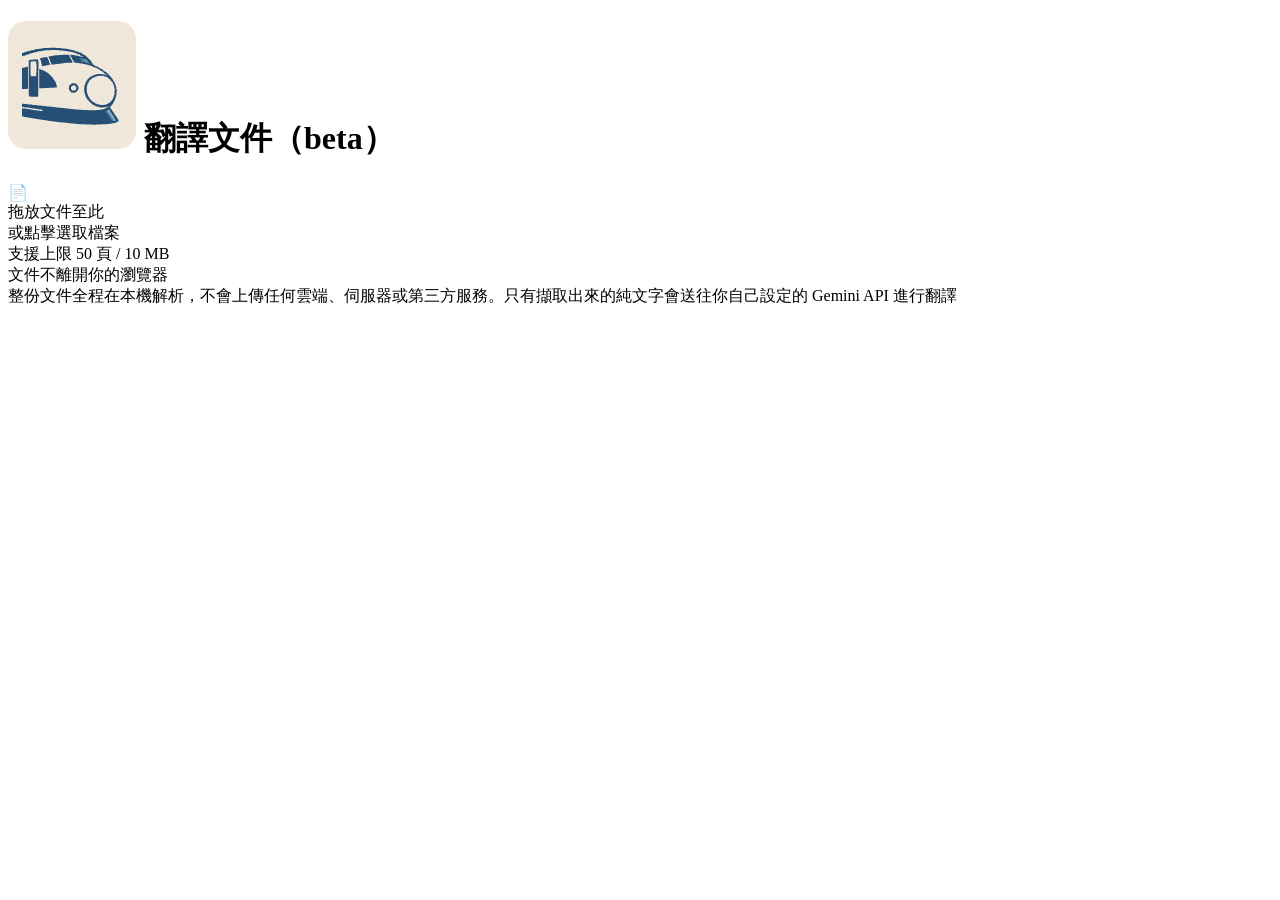
==== shinkansen/translate-doc/index.html @ 6b90f1f2 "Merge upstream v1.10.0 + preserve fork (context menu + tab-scoped sticky)" ====
<!DOCTYPE html>
<html lang="zh-Hant">
<head>
  <meta charset="UTF-8">
  <meta name="viewport" content="width=device-width, initial-scale=1.0">
  <title data-i18n="doc.title">翻譯文件 — Shinkansen</title>
  <link rel="stylesheet" href="index.css">
</head>
<body>
  <header class="app-header">
    <h1>
      <img src="../icons/icon-128.png" alt="" class="app-icon">
      <span data-i18n="doc.header">翻譯文件（beta）</span>
    </h1>
  </header>

  <main id="app-main">
    <!-- 階段 1：上傳 -->
    <section id="stage-upload" class="stage">
      <div id="dropzone" class="dropzone" tabindex="0" role="button" aria-label="拖放或選取文件" data-i18n-attr-aria-label="doc.upload.aria">
        <div class="dropzone-icon">📄</div>
        <div class="dropzone-title" data-i18n="doc.upload.dropzone.title">拖放文件至此</div>
        <div class="dropzone-hint" data-i18n="doc.upload.dropzone.hint">或點擊選取檔案</div>
        <input type="file" id="file-input" accept="application/pdf,.pdf" hidden>
      </div>

      <div class="constraints">
        <div class="constraint-item">
          <span class="constraint-label" data-i18n="doc.upload.constraint.label">支援上限</span>
          <span class="constraint-value" data-i18n="doc.upload.constraint.value">50 頁 / 10 MB</span>
        </div>
      </div>

      <div class="privacy-note">
        <div class="privacy-note-title" data-i18n="doc.upload.privacy.title">文件不離開你的瀏覽器</div>
        <div class="privacy-note-detail" data-i18n="doc.upload.privacy.detail">整份文件全程在本機解析，不會上傳任何雲端、伺服器或第三方服務。只有擷取出來的純文字會送往你自己設定的 Gemini API 進行翻譯</div>
      </div>

      <div id="upload-error" class="error-banner" hidden></div>
    </section>

    <!-- 階段 2：解析（W1 階段先停在這——印 text run dump 到 console） -->
    <section id="stage-parsing" class="stage" hidden>
      <div class="parsing-status">
        <div class="spinner-ring" aria-hidden="true"></div>
        <div class="parsing-text">
          <div id="parsing-title" class="parsing-title" data-i18n="doc.parsing.title">解析文件中</div>
          <div id="parsing-detail" class="parsing-detail" data-i18n="doc.parsing.detail.fileStruct">讀取檔案結構…</div>
        </div>
      </div>
      <button id="cancel-btn" class="secondary-btn" type="button" data-i18n="doc.parsing.btn.cancel">取消</button>
    </section>

    <!-- 階段 3：解析完成 dump（W2 暫用——展示版面 IR 摘要） -->
    <section id="stage-result" class="stage" hidden>
      <h2 class="result-title" data-i18n="doc.result.title">解析完成</h2>
      <div class="result-summary">
        <div class="result-row"><span data-i18n="doc.result.row.filename">檔名</span><span id="result-filename"></span></div>
        <div class="result-row"><span data-i18n="doc.result.row.pages">頁數</span><span id="result-pages"></span></div>
        <div class="result-row"><span data-i18n="doc.result.row.chars">文件字數</span><span id="result-chars"></span></div>
      </div>
      <div id="result-error" class="error-banner" hidden></div>
      <div class="result-actions">
        <button id="translate-btn" class="primary-btn" type="button" data-i18n="doc.result.btn.translate">開始翻譯</button>
        <button id="extract-glossary-btn" class="secondary-btn" type="button" title="先用 AI 抽出文章內專有名詞 / 人名對照表，編輯確認後再翻譯，確保譯名前後一致" data-i18n="doc.result.btn.glossary" data-i18n-attr-title="doc.result.btn.glossary.title">先建立文章術語表</button>
        <button id="result-settings-btn" class="secondary-btn" type="button" title="選擇翻譯用的 preset 模型" data-i18n="doc.result.btn.settings" data-i18n-attr-title="doc.result.btn.settings.title">翻譯設定</button>
        <button id="reupload-btn" class="secondary-btn" type="button" data-i18n="doc.result.btn.reupload">重新上傳</button>
      </div>
    </section>

    <!-- 階段 4.5：翻譯中（W3） -->
    <section id="stage-translating" class="stage" hidden>
      <h2 class="result-title" data-i18n="doc.translating.title">翻譯中</h2>
      <div class="translate-progress-wrap">
        <div class="translate-progress-bar"><div id="translate-progress-fill" class="translate-progress-fill"></div></div>
        <div class="translate-progress-meta">
          <span id="translate-progress-count">0 / 0</span>
          <span id="translate-progress-eta"></span>
          <span id="translate-progress-cost"></span>
        </div>
        <div id="translate-progress-failed" class="translate-progress-failed" hidden></div>
      </div>
      <div class="result-actions">
        <button id="translate-cancel-btn" class="secondary-btn" type="button" data-i18n="doc.translating.btn.cancel">取消</button>
      </div>
    </section>

    <!-- 翻譯設定 modal（stage-result / reader-toolbar 各一個按鈕都開這個） -->
    <dialog id="translate-settings-dialog" class="summary-dialog">
      <h2 class="result-title" data-i18n="doc.settings.title">翻譯設定</h2>
      <div class="settings-section">
        <div class="settings-label" data-i18n="doc.settings.label.preset">使用哪組預設</div>
        <div id="settings-preset-list" class="settings-preset-list"></div>
        <p class="settings-hint" data-i18n="doc.settings.hint.preset">三組預設的引擎、模型、標籤在「設定 → 翻譯快速鍵」分頁自訂</p>
      </div>
      <div class="settings-section">
        <div class="settings-label" data-i18n="doc.settings.label.docCache">本篇翻譯記憶</div>
        <button id="settings-clear-doc-cache-btn" class="secondary-btn" type="button" data-i18n="doc.settings.btn.clearDocCache">清除本篇翻譯記憶</button>
        <span id="settings-clear-doc-cache-status" class="settings-hint" style="margin-left:8px"></span>
        <p class="settings-hint" data-i18n="doc.settings.hint.docCache">只清掉這份文件的翻譯記憶（其他文件 / 網頁 / 字幕不影響）。清除後下次翻這份會重新呼叫 AI 翻譯。適合「覺得譯文有錯想重來」「想換個翻譯指令重試」的情境</p>
      </div>
      <!-- W7：深設定（翻譯指令 / 預設選項 / 清除所有文件翻譯記憶）在獨立 page，不擠進 modal -->
      <div class="settings-section">
        <button id="settings-open-doc-options-btn" class="secondary-btn" type="button" data-i18n="doc.settings.btn.openOptions">進階設定 →</button>
        <p class="settings-hint" data-i18n="doc.settings.hint.openOptions">開啟「文件翻譯設定」分頁，可自訂翻譯指令、調整預設選項、清除翻譯記憶</p>
      </div>
      <div class="result-actions">
        <button id="translate-settings-save-btn" class="primary-btn" type="button" data-i18n="doc.settings.btn.save">儲存</button>
        <button id="translate-settings-cancel-btn" class="secondary-btn" type="button" data-i18n="doc.settings.btn.cancel">取消</button>
      </div>
    </dialog>

    <!-- 翻譯紀錄 modal（從工具欄「翻譯紀錄」按鈕開啟） -->
    <dialog id="translate-summary-dialog" class="summary-dialog">
      <h2 class="result-title" data-i18n="doc.summary.title">翻譯紀錄</h2>
      <div class="result-summary">
        <div class="result-row"><span data-i18n="doc.summary.row.filename">檔名</span><span id="translated-filename"></span></div>
        <div class="result-row"><span data-i18n="doc.summary.row.translated">已翻譯段落</span><span id="translated-count"></span></div>
        <div class="result-row"><span data-i18n="doc.summary.row.failed">翻譯失敗</span><span id="translated-failed"></span></div>
        <div class="result-row"><span data-i18n="doc.summary.row.cacheHits">快取命中</span><span id="translated-cache-hits"></span></div>
        <div class="result-row"><span data-i18n="doc.summary.row.inputTokens">輸入 token</span><span id="translated-input-tokens"></span></div>
        <div class="result-row"><span data-i18n="doc.summary.row.outputTokens">輸出 token</span><span id="translated-output-tokens"></span></div>
        <div class="result-row"><span data-i18n="doc.summary.row.cost">累計費用</span><span id="translated-cost"></span></div>
      </div>
      <div class="result-actions">
        <button id="summary-retry-btn" class="secondary-btn" type="button" hidden title="重試所有翻譯失敗的段落" data-i18n="doc.summary.btn.retry" data-i18n-attr-title="doc.summary.btn.retry.title">重試失敗段落</button>
        <button id="translate-summary-overlay-btn" class="secondary-btn" type="button" data-i18n="doc.summary.btn.overlay">查看版面結構</button>
        <button id="translate-summary-close-btn" class="secondary-btn" type="button" data-i18n="doc.summary.btn.close">關閉</button>
      </div>
    </dialog>

    <!-- 階段 6：雙頁並排閱讀器（W4） -->
    <section id="stage-reader" class="stage" hidden>
      <div class="reader-toolbar">
        <span class="reader-toolbar-spacer"></span>
        <span class="reader-zoom-group" title="調整顯示大小（50%-200%，用 CSS 縮放，canvas 解析度不變）" data-i18n-attr-title="doc.reader.zoom.title">
          <button id="reader-zoom-out" class="secondary-btn" type="button">−</button>
          <span id="reader-zoom-level" class="reader-zoom-level">100%</span>
          <button id="reader-zoom-in" class="secondary-btn" type="button">+</button>
        </span>
        <label class="debug-toolbar-toggle" title="關閉後左右欄各自獨立捲動，不互相同步" data-i18n-attr-title="doc.reader.sync.title">
          <input type="checkbox" id="reader-sync-toggle" checked>
          <span data-i18n="doc.reader.sync.label">同步捲動</span>
        </label>
        <button id="reader-edit-btn" class="secondary-btn" type="button" title="逐段編輯譯文（支援 markdown 標記），儲存後重新產生雙頁預覽" data-i18n="doc.reader.btn.edit" data-i18n-attr-title="doc.reader.btn.edit.title">編輯譯文</button>
        <button id="reader-copy-btn" class="secondary-btn" type="button" title="複製整份譯文純文字到剪貼簿" data-i18n="doc.reader.btn.copy" data-i18n-attr-title="doc.reader.btn.copy.title">複製譯文</button>
        <button id="reader-summary-btn" class="secondary-btn" type="button" title="查看翻譯紀錄（已翻段數 / 失敗 / 快取命中 / token / 費用）+ 開啟版面 overlay" data-i18n="doc.reader.btn.summary" data-i18n-attr-title="doc.reader.btn.summary.title">翻譯紀錄</button>
        <button id="reader-settings-btn" class="secondary-btn" type="button" title="選擇翻譯用的 preset 模型" data-i18n="doc.reader.btn.settings" data-i18n-attr-title="doc.reader.btn.settings.title">翻譯設定</button>
        <button id="reader-reupload-btn" class="secondary-btn" type="button" data-i18n="doc.reader.btn.reupload">重新上傳</button>
        <span class="reader-toolbar-spacer"></span>
        <button id="reader-download-pdf-btn" class="primary-btn" type="button" title="下載雙頁並排對照譯文（每張原頁後接一張譯文頁）" data-i18n="doc.reader.btn.download" data-i18n-attr-title="doc.reader.btn.download.title">下載譯文</button>
      </div>
      <div class="reader-grid">
        <div class="reader-col reader-col-original" id="reader-col-original"></div>
        <div class="reader-col reader-col-translated" id="reader-col-translated"></div>
      </div>
    </section>

    <!-- 階段 5：譯文編輯（v1.8.49）——逐段編輯譯文，儲存後重新產生雙頁預覽 -->
    <section id="stage-edit" class="stage" hidden>
      <div class="edit-toolbar">
        <span class="edit-toolbar-title" data-i18n="doc.edit.title">編輯譯文</span>
        <button id="edit-glossary-btn" class="secondary-btn" type="button" title="編輯文章術語表（沒建過會先自動抽取），編輯後會用新術語表重新翻譯整份文件" data-i18n="doc.edit.btn.glossary" data-i18n-attr-title="doc.edit.btn.glossary.title">編輯文章術語表並重新翻譯</button>
        <span class="edit-toolbar-spacer"></span>
        <button id="edit-cancel-btn" class="secondary-btn" type="button" data-i18n="doc.edit.btn.cancel">取消</button>
        <button id="edit-save-btn" class="primary-btn" type="button" data-i18n="doc.edit.btn.save">儲存並重新產生文件</button>
      </div>
      <div id="edit-find-bar" class="edit-find-bar" hidden>
        <input type="text" id="edit-find-input" class="edit-find-input" placeholder="搜尋譯文" data-i18n-attr-placeholder="doc.edit.find.placeholder">
        <span id="edit-find-count" class="edit-find-count">0 / 0</span>
        <button id="edit-find-prev-btn" class="secondary-btn" type="button" title="上一個 (Shift+Enter)" data-i18n-attr-title="doc.edit.find.btn.prev.title">↑</button>
        <button id="edit-find-next-btn" class="secondary-btn" type="button" title="下一個 (Enter)" data-i18n-attr-title="doc.edit.find.btn.next.title">↓</button>
        <span class="edit-find-divider"></span>
        <input type="text" id="edit-replace-input" class="edit-find-input" placeholder="取代為" data-i18n-attr-placeholder="doc.edit.find.replacePlaceholder">
        <button id="edit-replace-btn" class="secondary-btn" type="button" title="取代當前" data-i18n="doc.edit.find.btn.replace" data-i18n-attr-title="doc.edit.find.btn.replace.title">取代</button>
        <button id="edit-replace-all-btn" class="secondary-btn" type="button" title="全部取代" data-i18n="doc.edit.find.btn.replaceAll" data-i18n-attr-title="doc.edit.find.btn.replaceAll.title">全部取代</button>
        <span class="edit-toolbar-spacer"></span>
        <button id="edit-find-close-btn" class="secondary-btn" type="button" title="關閉 (Esc)" data-i18n-attr-title="doc.edit.find.btn.close.title">×</button>
      </div>
      <div class="edit-help" data-i18n-html="doc.edit.help.html">
        <strong>支援格式</strong>：<code>**粗體**</code>、<code>*斜體*</code>、<code>[連結文字](網址)</code>。其他字元當純文字。譯文留空表示不顯示譯文（保留原文）。儲存後會重新產生雙頁預覽，編輯結果不會跨次保存。<strong>搜尋取代</strong>：<code>⌘F</code> / <code>Ctrl+F</code> 開啟
      </div>
      <div id="edit-list" class="edit-list"></div>
    </section>

    <!-- 階段 6：文章術語表編輯（v1.8.49）——翻譯前 / reader 內都可進來編輯 -->
    <section id="stage-glossary" class="stage" hidden>
      <div class="glossary-toolbar">
        <span class="glossary-toolbar-title" data-i18n="doc.glossary.title">文章術語表</span>
        <span id="glossary-count" class="glossary-count">0 條</span>
        <span class="edit-toolbar-spacer"></span>
        <button id="glossary-import-btn" class="secondary-btn" type="button" title="從 JSON 檔匯入術語表（覆蓋現有內容）" data-i18n="doc.glossary.btn.import" data-i18n-attr-title="doc.glossary.btn.import.title">匯入 JSON</button>
        <button id="glossary-export-btn" class="secondary-btn" type="button" title="把目前術語表存成 JSON 檔" data-i18n="doc.glossary.btn.export" data-i18n-attr-title="doc.glossary.btn.export.title">匯出 JSON</button>
        <button id="glossary-reextract-btn" class="secondary-btn" type="button" title="重新請 AI 抽取（覆蓋現有內容）" data-i18n="doc.glossary.btn.reextract" data-i18n-attr-title="doc.glossary.btn.reextract.title">重新抽取</button>
        <button id="glossary-cancel-btn" class="secondary-btn" type="button" data-i18n="doc.glossary.btn.cancel">取消</button>
        <button id="glossary-translate-btn" class="primary-btn" type="button" data-i18n="doc.glossary.btn.translate">用此術語表翻譯</button>
      </div>
      <div class="edit-help" data-i18n-html="doc.glossary.help.html">
        <strong>用途</strong>：翻譯時 AI 會把這份對照表當作必須遵守的譯名規則，確保人名 / 專有名詞前後譯法一致。文章術語表跟「設定 → 術語表」的固定術語表合併使用，<strong>同一個原文以文章術語表為準</strong>。從閱讀器進來編輯後按「用此術語表翻譯」會重新呼叫 AI 翻整份文件，會產生費用
      </div>
      <div class="glossary-table-wrap">
        <div id="glossary-grid" class="glossary-grid">
          <div class="g-header" data-i18n="doc.glossary.col.source">原文</div>
          <div class="g-header" data-i18n="doc.glossary.col.target">譯文</div>
          <div class="g-header g-header-action"></div>
          <div class="g-header g-header-secondary" data-i18n="doc.glossary.col.source">原文</div>
          <div class="g-header g-header-secondary" data-i18n="doc.glossary.col.target">譯文</div>
          <div class="g-header g-header-action g-header-secondary"></div>
        </div>
        <div class="glossary-actions">
          <button id="glossary-add-row-btn" class="secondary-btn" type="button" data-i18n="doc.glossary.btn.addRow">＋ 加一列</button>
        </div>
      </div>
      <input type="file" id="glossary-import-file" accept="application/json,.json" hidden>
    </section>

    <!-- 階段 4：debug overlay（W2-iter1 視覺化先行——疊 SVG 在 PDF.js canvas 上） -->
    <section id="stage-debug" class="stage" hidden>
      <div class="debug-toolbar">
        <button id="debug-prev" class="secondary-btn" type="button">←</button>
        <span id="debug-page-indicator" class="debug-page-indicator">第 1 / 1 頁</span>
        <button id="debug-next" class="secondary-btn" type="button">→</button>
        <span class="debug-toolbar-spacer"></span>
        <label class="debug-toolbar-toggle">
          <input type="checkbox" id="debug-show-bbox" checked>
          <span data-i18n="doc.debug.bbox">顯示 bbox</span>
        </label>
        <label class="debug-toolbar-toggle">
          <input type="checkbox" id="debug-show-order" checked>
          <span data-i18n="doc.debug.order">顯示 reading order</span>
        </label>
        <span class="debug-isolate-row">
          <span data-i18n="doc.debug.isolate.label">只看 #</span>
          <input type="number" id="debug-isolate-input" min="0" placeholder="全部" data-i18n-attr-placeholder="doc.debug.isolate.placeholder">
        </span>
        <span class="debug-toolbar-toggle">
          <span data-i18n="doc.debug.color.label">上色：</span>
          <select id="debug-color-mode" class="debug-color-select">
            <option value="type" selected data-i18n="doc.debug.color.byType">依類型</option>
            <option value="order" data-i18n="doc.debug.color.byOrder">依 reading order</option>
          </select>
        </span>
        <button id="debug-copy-json-btn" class="secondary-btn" type="button" title="複製整份 layout doc 序列化結果到剪貼簿（供回報 / debug 用）" data-i18n="doc.debug.btn.copyJson" data-i18n-attr-title="doc.debug.btn.copyJson.title">複製 JSON</button>
        <button id="debug-back-btn" class="secondary-btn" type="button" data-i18n="doc.debug.btn.back">關閉</button>
      </div>

      <div class="debug-stats">
        <span id="debug-page-stats"></span>
      </div>

      <div class="debug-type-legend" id="debug-type-legend"></div>

      <!-- detail 放在 viewport 上方 + sticky，讓使用者 hover 時不需要 scroll
           就能看到原文/譯文（bbox / canvas 高可達 1100+ px，放下面看不到） -->
      <div class="debug-detail" id="debug-detail">
        <span class="debug-detail-empty" data-i18n="doc.debug.detail.empty">把游標移到 bbox 上看該 block 的 plainText / 譯文</span>
      </div>

      <div class="debug-viewport-wrap">
        <div class="debug-viewport" id="debug-viewport">
          <canvas id="debug-canvas"></canvas>
          <svg id="debug-svg" class="debug-overlay" xmlns="http://www.w3.org/2000/svg"></svg>
        </div>
      </div>
    </section>
  </main>

  <footer class="app-footer">
    <span class="footer-version" id="footer-version"></span>
  </footer>

  <!-- pdf-lib + fontkit UMD bundles（W6 譯文 PDF 下載用）
       — 載成 window.PDFLib / window.fontkit globals，給 pdf-renderer.js 用 -->
  <script src="../lib/vendor/pdf-lib/pdf-lib.min.js"></script>
  <script src="../lib/vendor/pdf-lib/fontkit.umd.min.js"></script>
  <script src="../lib/i18n.js"></script>
  <script type="module" src="index.js"></script>
</body>
</html>
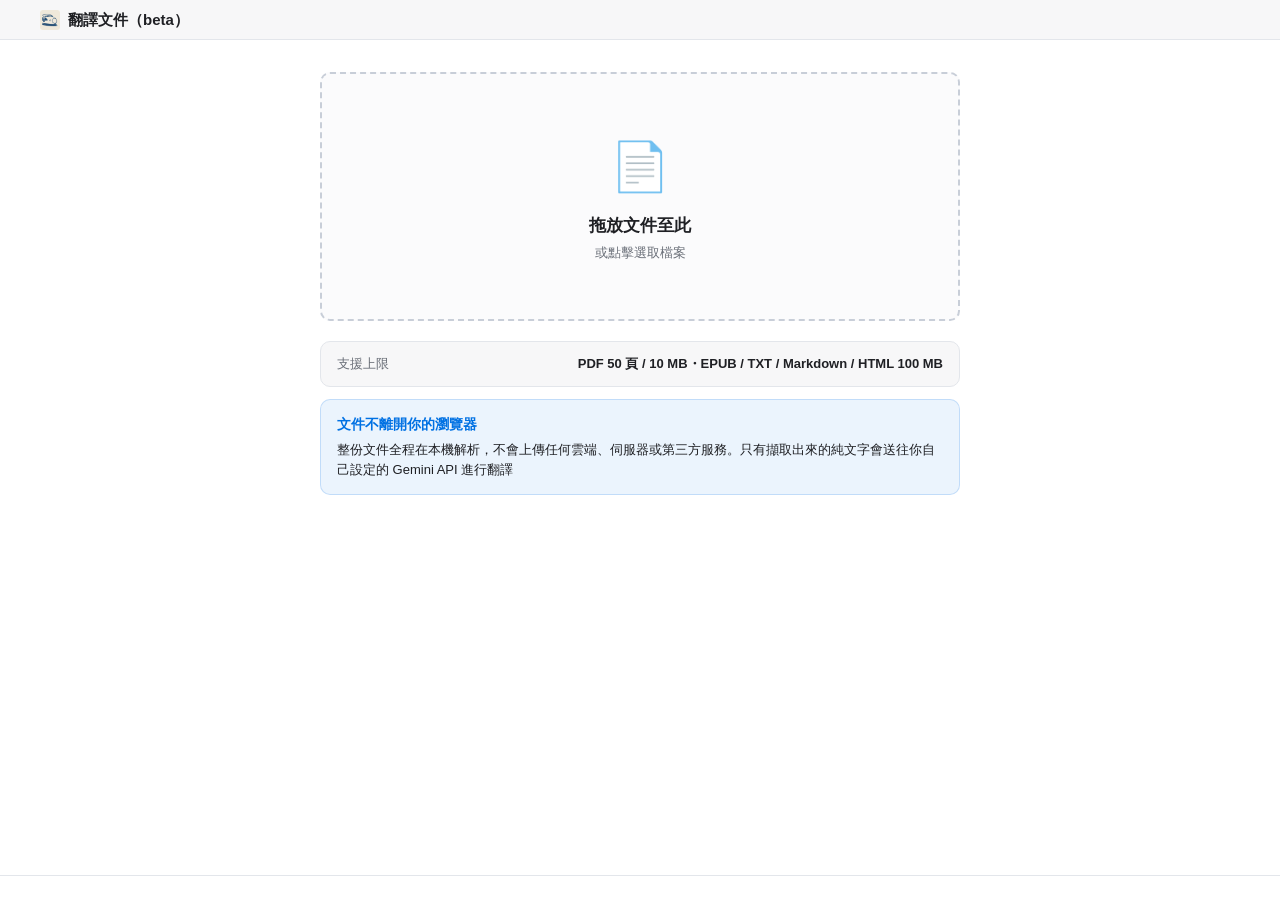
==== commit 94b77661: "Merge branch 'jimmysu0309:main' into main" ====
--- a/shinkansen/translate-doc/index.html
+++ b/shinkansen/translate-doc/index.html
@@ -21,13 +21,13 @@
         <div class="dropzone-icon">📄</div>
         <div class="dropzone-title" data-i18n="doc.upload.dropzone.title">拖放文件至此</div>
         <div class="dropzone-hint" data-i18n="doc.upload.dropzone.hint">或點擊選取檔案</div>
-        <input type="file" id="file-input" accept="application/pdf,.pdf" hidden>
+        <input type="file" id="file-input" accept="application/pdf,.pdf,application/epub+zip,.epub,.txt,text/plain,.md,.markdown,text/markdown,.htm,.html,text/html" hidden>
       </div>
 
       <div class="constraints">
         <div class="constraint-item">
           <span class="constraint-label" data-i18n="doc.upload.constraint.label">支援上限</span>
-          <span class="constraint-value" data-i18n="doc.upload.constraint.value">50 頁 / 10 MB</span>
+          <span class="constraint-value" data-i18n="doc.upload.constraint.value">PDF 50 頁 / 10 MB・EPUB / TXT / Markdown / HTML 100 MB</span>
         </div>
       </div>
 
@@ -68,9 +68,110 @@
       </div>
     </section>
 
+    <!-- EPUB 階段 3：章節清單（選翻 + 試翻 review，v2.0.11） -->
+    <section id="stage-chapters" class="stage" hidden>
+      <h2 class="result-title" id="chapters-book-title"></h2>
+      <div class="result-summary">
+        <div class="result-row"><span data-i18n="doc.epub.row.author">作者</span><span id="chapters-author"></span></div>
+        <div class="result-row"><span data-i18n="doc.epub.row.version">格式</span><span id="chapters-epub-version"></span></div>
+        <div class="result-row"><span data-i18n="doc.epub.row.chapters">章節數</span><span id="chapters-count"></span></div>
+        <div class="result-row"><span data-i18n="doc.epub.row.chars">可翻譯字數</span><span id="chapters-chars"></span></div>
+        <div class="result-row"><span data-i18n="doc.epub.row.selected">已勾選</span><span id="chapters-selected-summary"></span></div>
+        <div class="result-row" id="chapters-cumulative-row" hidden><span data-i18n="doc.epub.row.cumulativeCost">本書累計費用</span><span id="chapters-cumulative-cost"></span></div>
+      </div>
+      <div id="chapters-error" class="error-banner" hidden></div>
+      <button id="chapters-scan-btn" class="scan-findings-btn" type="button" hidden></button>
+      <div class="chapters-select-actions">
+        <button id="chapters-select-all-btn" class="secondary-btn" type="button" data-i18n="doc.epub.btn.selectAll">全選</button>
+        <button id="chapters-select-none-btn" class="secondary-btn" type="button" data-i18n="doc.epub.btn.selectNone">全不選</button>
+        <button id="chapters-exclude-matter-btn" class="secondary-btn" type="button" title="排除封面、目錄、版權頁等附屬頁" data-i18n="doc.epub.btn.excludeMatter" data-i18n-attr-title="doc.epub.btn.excludeMatter.title">排除附屬頁</button>
+      </div>
+      <div id="chapters-list" class="chapters-list"></div>
+      <div class="result-actions">
+        <button id="chapters-translate-btn" class="primary-btn" type="button" data-i18n="doc.epub.btn.translateSelected">翻譯勾選章節</button>
+        <button id="chapters-glossary-btn" class="secondary-btn" type="button" title="逐章掃描全書、抽出人名 / 地名 / 術語對照表，編輯鎖定後翻譯，確保譯名跨章節一致" data-i18n="doc.epub.btn.glossary" data-i18n-attr-title="doc.epub.btn.glossary.title">先建立全書術語表</button>
+        <button id="chapters-preview-all-btn" class="secondary-btn" type="button" hidden data-i18n="doc.epub.btn.previewAll">全書預覽</button>
+        <button id="chapters-download-btn" class="secondary-btn" type="button" hidden data-i18n="doc.epub.btn.download">下載譯本 EPUB</button>
+        <label id="epub-dual-wrap" class="epub-output-format" hidden title="單語譯文：譯文取代原文。雙語對照：原文段落保留（縮小顯示），譯文接在每段後面，適合對照閱讀或語言學習" data-i18n-attr-title="doc.epub.dual.title">
+          <span data-i18n="doc.epub.dual.label">譯本內容</span>
+          <select id="epub-dual-mode">
+            <option value="single" data-i18n="doc.epub.dual.single">單語譯文</option>
+            <option value="dual" data-i18n="doc.epub.dual.dual">雙語對照</option>
+          </select>
+        </label>
+        <label id="epub-output-format-wrap" class="epub-output-format" hidden>
+          <span data-i18n="doc.epub.outputFormat.label">輸出格式</span>
+          <select id="epub-output-format">
+            <option value="original" data-i18n="doc.epub.outputFormat.original">原檔版本</option>
+            <option value="epub3" data-i18n="doc.epub.outputFormat.epub3">EPUB 3</option>
+          </select>
+        </label>
+        <button id="chapters-export-session-btn" class="secondary-btn" type="button" hidden title="把翻譯進度、術語表、本書禁用詞存成 JSON 檔備份或搬到別台裝置" data-i18n="doc.epub.btn.exportSession" data-i18n-attr-title="doc.epub.btn.exportSession.title">匯出工作階段</button>
+        <button id="chapters-import-session-btn" class="secondary-btn" type="button" title="從 JSON 檔還原這本書的翻譯進度（會取代目前進度）" data-i18n="doc.epub.btn.importSession" data-i18n-attr-title="doc.epub.btn.importSession.title">匯入工作階段</button>
+        <button id="chapters-settings-btn" class="secondary-btn" type="button" data-i18n="doc.result.btn.settings">翻譯設定</button>
+        <button id="chapters-reupload-btn" class="secondary-btn" type="button" data-i18n="doc.result.btn.reupload">重新上傳</button>
+        <button id="chapters-discard-btn" class="secondary-btn chapters-discard-btn" type="button" hidden title="清掉這本書全部的翻譯資料：進度、手動編輯、翻譯快取、術語表、本書禁用詞，並回到選取檔案畫面。想留備份請先「匯出工作階段」" data-i18n="doc.epub.btn.discard" data-i18n-attr-title="doc.epub.btn.discard.title">放棄本書翻譯</button>
+      </div>
+      <input type="file" id="epub-session-import-file" accept="application/json,.json" hidden>
+    </section>
+
+    <!-- EPUB 階段 5：單章譯文預覽（試翻 review 用） -->
+    <section id="stage-epub-preview" class="stage" hidden>
+      <!-- 長書預覽捲到中段仍要能返回 / 搜尋取代（2026-07-11 Jimmy 需求）：
+           工具列 + 標題 + 搜尋取代列整組縮小並 sticky 凍結頁面頂端。
+           標題維持獨立一行（2026-07-10 Jimmy 回報不與返回按鈕擠同列） -->
+      <div class="epub-preview-sticky">
+        <div class="epub-preview-toolbar">
+          <button id="epub-preview-back-btn" class="secondary-btn" type="button" data-i18n="doc.epub.btn.previewBack">← 返回章節清單</button>
+          <span class="edit-toolbar-spacer"></span>
+          <label class="g-opt">
+            <input type="checkbox" id="epub-preview-compare">
+            <span data-i18n="doc.epub.preview.compare">顯示原文對照</span>
+          </label>
+        </div>
+        <h2 class="result-title" id="epub-preview-title"></h2>
+        <div class="epub-sr-bar">
+          <input type="text" id="epub-sr-find" data-i18n-attr-placeholder="doc.epub.sr.find" placeholder="搜尋譯文…">
+          <input type="text" id="epub-sr-replace" data-i18n-attr-placeholder="doc.epub.sr.replace" placeholder="取代為…">
+          <button id="epub-sr-apply" class="secondary-btn" type="button" data-i18n="doc.epub.sr.apply">全部取代</button>
+          <span id="epub-sr-status" class="settings-hint"></span>
+        </div>
+      </div>
+      <div class="edit-help" data-i18n="doc.epub.preview.editHint">已翻譯的段落可直接點擊編輯，修改會即時存入譯本；重新翻譯該章會覆蓋手動修改</div>
+      <div id="epub-preview-content" class="epub-preview-content"></div>
+    </section>
+
+    <!-- EPUB 階段 6：譯後一致性掃描結果（v2.0.11） -->
+    <section id="stage-scan" class="stage" hidden>
+      <!-- 動作列凍結頂端（2026-07-11 Jimmy 需求,同全書預覽 sticky pattern）：
+           長清單捲到中段仍能重新掃描 / 返回,標題與按鈕同列縮小 -->
+      <div class="epub-preview-sticky scan-sticky">
+        <div class="epub-preview-toolbar">
+          <h2 class="result-title scan-sticky-title" data-i18n="doc.epub.scan.title">譯名一致性掃描</h2>
+          <span class="edit-toolbar-spacer"></span>
+          <button id="scan-rescan-btn" class="secondary-btn" type="button" data-i18n="doc.epub.scan.rescan">重新掃描</button>
+          <button id="scan-back-btn" class="secondary-btn" type="button" data-i18n="doc.epub.scan.back">← 返回章節清單</button>
+        </div>
+      </div>
+      <div id="scan-empty" class="scan-empty" data-i18n="doc.epub.scan.empty" hidden>沒有發現一致性問題</div>
+      <div id="scan-drift-wrap" hidden>
+        <h3 class="scan-section-title" data-i18n="doc.epub.scan.drift.title">同一原文多種譯名</h3>
+        <p class="scan-hint" data-i18n="doc.epub.scan.drift.hint">選定要統一的譯名後按「套用」：其他譯名會在含該原文的段落中被取代，並回填全書術語表</p>
+        <div id="scan-drift-list"></div>
+      </div>
+      <div id="scan-compliance-wrap" hidden>
+        <h3 class="scan-section-title" data-i18n="doc.epub.scan.compliance.title">術語表未遵守</h3>
+        <p class="scan-hint" data-i18n="doc.epub.scan.compliance.hint">以下段落的譯文找不到術語表指定的譯名。可在「全書預覽」用搜尋取代修正</p>
+        <div id="scan-compliance-list"></div>
+      </div>
+    </section>
+
     <!-- 階段 4.5：翻譯中（W3） -->
     <section id="stage-translating" class="stage" hidden>
-      <h2 class="result-title" data-i18n="doc.translating.title">翻譯中</h2>
+      <div class="translating-header">
+        <div class="spinner-ring spinner-ring--sm" aria-hidden="true"></div>
+        <h2 class="result-title" style="margin:0" data-i18n="doc.translating.title">翻譯中</h2>
+      </div>
       <div class="translate-progress-wrap">
         <div class="translate-progress-bar"><div id="translate-progress-fill" class="translate-progress-fill"></div></div>
         <div class="translate-progress-meta">
@@ -92,6 +193,39 @@
         <div class="settings-label" data-i18n="doc.settings.label.preset">使用哪組預設</div>
         <div id="settings-preset-list" class="settings-preset-list"></div>
         <p class="settings-hint" data-i18n="doc.settings.hint.preset">三組預設的引擎、模型、標籤在「設定 → 翻譯快速鍵」分頁自訂</p>
+      </div>
+      <div class="settings-section">
+        <div class="settings-label" data-i18n="doc.settings.label.batchSize">每批段數</div>
+        <input type="number" id="settings-doc-batch-size" min="1" max="100" step="1" class="settings-batch-input">
+        <p class="settings-hint" data-i18n="doc.settings.hint.batchSize">每次 AI 請求包含的段落數（1-100，預設 50）。段數大 = 請求少、prompt 開銷省；段數小 = 單一請求失敗影響範圍小。只影響文件翻譯，網頁與字幕翻譯不受影響</p>
+      </div>
+      <!-- 本文件額外翻譯指令（per-document，2026-07-27）：附加在文件翻譯 system prompt 之後；
+           EPUB 隨工作階段持久化並進「匯出工作階段」JSON -->
+      <div class="settings-section">
+        <div class="settings-label" data-i18n="doc.settings.label.extraPrompt">本文件額外翻譯指令</div>
+        <textarea id="settings-doc-extra-prompt" rows="3" class="settings-extra-prompt"></textarea>
+        <p class="settings-hint" data-i18n="doc.settings.hint.extraPrompt">只套用在目前這份文件的補充指令，會附加在「文件翻譯設定」的翻譯指令之後——例如「這是十九世紀小說，語氣請古典一點」。EPUB 會隨工作階段儲存，並跟著「匯出工作階段」一起帶走；改動後重翻會重新呼叫 AI（不會用舊的翻譯記憶）</p>
+      </div>
+      <div class="settings-section">
+        <label class="g-opt">
+          <input type="checkbox" id="settings-epub-paragraph-spacing">
+          <span data-i18n="doc.settings.label.paragraphSpacing">段落間距至少 0.5em</span>
+        </label>
+        <p class="settings-hint" data-i18n="doc.settings.hint.paragraphSpacing">原書排版段落擠成一團時開啟：譯本章節會注入 0.5em 段落間距。原書本身有段距的不需要開。只影響下載的譯本 EPUB</p>
+      </div>
+      <div class="settings-section">
+        <label class="g-opt">
+          <input type="checkbox" id="settings-epub-autofix-spacing">
+          <span data-i18n="doc.settings.label.autoFixSpacing">譯文空格自動校正</span>
+        </label>
+        <p class="settings-hint" data-i18n="doc.settings.hint.autoFixSpacing">開啟預覽或下載譯本 EPUB 時自動校正譯文空格：補上中文與英數字之間缺漏的空格、移除全形標點符號與中英文之間多餘的空格。只在翻譯目標為中文時執行</p>
+      </div>
+      <div class="settings-section">
+        <label class="g-opt">
+          <input type="checkbox" id="settings-epub-consistency-scan">
+          <span data-i18n="doc.settings.label.consistencyScan">譯後一致性掃描</span>
+        </label>
+        <p class="settings-hint" data-i18n="doc.settings.hint.consistencyScan">每輪翻譯完成後自動掃描譯名一致性：術語表符合度（免費）＋同一原文多譯名偵測（用術語表模型，少量費用計入本書累計費用）</p>
       </div>
       <div class="settings-section">
         <div class="settings-label" data-i18n="doc.settings.label.docCache">本篇翻譯記憶</div>
@@ -126,6 +260,19 @@
         <button id="summary-retry-btn" class="secondary-btn" type="button" hidden title="重試所有翻譯失敗的段落" data-i18n="doc.summary.btn.retry" data-i18n-attr-title="doc.summary.btn.retry.title">重試失敗段落</button>
         <button id="translate-summary-overlay-btn" class="secondary-btn" type="button" data-i18n="doc.summary.btn.overlay">查看版面結構</button>
         <button id="translate-summary-close-btn" class="secondary-btn" type="button" data-i18n="doc.summary.btn.close">關閉</button>
+      </div>
+    </dialog>
+
+    <!-- 術語表匯入 modal：現有表非空時三選（合併 / 覆蓋 / 取消）。合併是系列作
+         續集沿用前作譯名的主路徑（原文相同以匯入為準、本集新抽取條目保留） -->
+    <dialog id="glossary-import-dialog" class="summary-dialog">
+      <h2 class="result-title" data-i18n="doc.glossary.import.title">匯入術語表</h2>
+      <p id="glossary-import-desc" class="settings-hint"></p>
+      <p class="settings-hint" data-i18n="doc.glossary.import.hint">合併：原文相同時以匯入的譯名為準，其餘條目全部保留（適合系列作沿用前作譯名）。覆蓋：丟棄現有內容，只留匯入條目</p>
+      <div class="result-actions">
+        <button id="glossary-import-merge-btn" class="primary-btn" type="button" data-i18n="doc.glossary.import.btn.merge">合併</button>
+        <button id="glossary-import-overwrite-btn" class="secondary-btn" type="button" data-i18n="doc.glossary.import.btn.overwrite">覆蓋</button>
+        <button id="glossary-import-cancel-btn" class="secondary-btn" type="button" data-i18n="doc.glossary.btn.cancel">取消</button>
       </div>
     </dialog>
 
@@ -148,8 +295,10 @@
         <button id="reader-settings-btn" class="secondary-btn" type="button" title="選擇翻譯用的 preset 模型" data-i18n="doc.reader.btn.settings" data-i18n-attr-title="doc.reader.btn.settings.title">翻譯設定</button>
         <button id="reader-reupload-btn" class="secondary-btn" type="button" data-i18n="doc.reader.btn.reupload">重新上傳</button>
         <span class="reader-toolbar-spacer"></span>
-        <button id="reader-download-pdf-btn" class="primary-btn" type="button" title="下載雙頁並排對照譯文（每張原頁後接一張譯文頁）" data-i18n="doc.reader.btn.download" data-i18n-attr-title="doc.reader.btn.download.title">下載譯文</button>
-      </div>
+        <button id="reader-download-pdf-btn" class="primary-btn" type="button" title="下載譯文 PDF（保留原版面與圖片，譯文就地覆蓋原文）" data-i18n="doc.reader.btn.download" data-i18n-attr-title="doc.reader.btn.download.title">下載譯文</button>
+      </div>
+      <!-- 翻譯整體失敗（translateDocument throw）的原因顯示；鏡像 EPUB 的 chapters-error -->
+      <div id="reader-error" class="error-banner" hidden></div>
       <div class="reader-grid">
         <div class="reader-col reader-col-original" id="reader-col-original"></div>
         <div class="reader-col reader-col-translated" id="reader-col-translated"></div>
@@ -189,9 +338,10 @@
         <span class="glossary-toolbar-title" data-i18n="doc.glossary.title">文章術語表</span>
         <span id="glossary-count" class="glossary-count">0 條</span>
         <span class="edit-toolbar-spacer"></span>
-        <button id="glossary-import-btn" class="secondary-btn" type="button" title="從 JSON 檔匯入術語表（覆蓋現有內容）" data-i18n="doc.glossary.btn.import" data-i18n-attr-title="doc.glossary.btn.import.title">匯入 JSON</button>
-        <button id="glossary-export-btn" class="secondary-btn" type="button" title="把目前術語表存成 JSON 檔" data-i18n="doc.glossary.btn.export" data-i18n-attr-title="doc.glossary.btn.export.title">匯出 JSON</button>
+        <button id="glossary-import-btn" class="secondary-btn" type="button" title="從 JSON 或 CSV 檔匯入術語表（可與現有內容合併或覆蓋；CSV 為兩欄「原文,譯名」）" data-i18n="doc.glossary.btn.import" data-i18n-attr-title="doc.glossary.btn.import.title">匯入術語表</button>
+        <button id="glossary-export-btn" class="secondary-btn" type="button" title="把目前術語表存成 JSON 檔" data-i18n="doc.glossary.btn.export" data-i18n-attr-title="doc.glossary.btn.export.title">匯出術語表</button>
         <button id="glossary-reextract-btn" class="secondary-btn" type="button" title="重新請 AI 抽取（覆蓋現有內容）" data-i18n="doc.glossary.btn.reextract" data-i18n-attr-title="doc.glossary.btn.reextract.title">重新抽取</button>
+        <button id="glossary-clear-btn" class="secondary-btn" type="button" title="清空整份術語表" data-i18n="doc.glossary.btn.clear" data-i18n-attr-title="doc.glossary.btn.clear.title">清空</button>
         <button id="glossary-cancel-btn" class="secondary-btn" type="button" data-i18n="doc.glossary.btn.cancel">取消</button>
         <button id="glossary-translate-btn" class="primary-btn" type="button" data-i18n="doc.glossary.btn.translate">用此術語表翻譯</button>
       </div>
@@ -200,18 +350,33 @@
       </div>
       <div class="glossary-table-wrap">
         <div id="glossary-grid" class="glossary-grid">
-          <div class="g-header" data-i18n="doc.glossary.col.source">原文</div>
-          <div class="g-header" data-i18n="doc.glossary.col.target">譯文</div>
+          <div class="g-header g-sortable" id="g-sort-source" title="點擊依此欄排序" data-i18n-attr-title="doc.glossary.sort.title"><span data-i18n="doc.glossary.col.source">原文</span><span class="g-sort-arrow"></span></div>
+          <div class="g-header g-sortable" id="g-sort-target" title="點擊依此欄排序" data-i18n-attr-title="doc.glossary.sort.title"><span data-i18n="doc.glossary.col.target">譯文</span><span class="g-sort-arrow"></span></div>
+          <div class="g-header" data-i18n="doc.glossary.col.options">選項</div>
           <div class="g-header g-header-action"></div>
           <div class="g-header g-header-secondary" data-i18n="doc.glossary.col.source">原文</div>
           <div class="g-header g-header-secondary" data-i18n="doc.glossary.col.target">譯文</div>
+          <div class="g-header g-header-secondary" data-i18n="doc.glossary.col.options">選項</div>
           <div class="g-header g-header-action g-header-secondary"></div>
         </div>
         <div class="glossary-actions">
           <button id="glossary-add-row-btn" class="secondary-btn" type="button" data-i18n="doc.glossary.btn.addRow">＋ 加一列</button>
         </div>
       </div>
-      <input type="file" id="glossary-import-file" accept="application/json,.json" hidden>
+      <!-- 本書獨立禁用詞（EPUB 才顯示，v2.0.11）：與「設定 → 禁用詞清單」合併注入 -->
+      <div id="book-forbidden-section" class="book-forbidden-section" hidden>
+        <div class="glossary-toolbar-title" data-i18n="doc.epub.forbidden.title">本書禁用詞</div>
+        <p class="settings-hint" data-i18n="doc.epub.forbidden.hint">只套用在這本書的禁用詞，與「設定 → 禁用詞清單」的共通清單合併使用。替換詞留空 = 請 AI 自行改寫</p>
+        <div id="book-forbidden-grid" class="book-forbidden-grid">
+          <div class="g-header" data-i18n="doc.epub.forbidden.col.forbidden">禁用詞</div>
+          <div class="g-header" data-i18n="doc.epub.forbidden.col.replacement">替換詞（可留空）</div>
+          <div class="g-header g-header-action"></div>
+        </div>
+        <div class="glossary-actions">
+          <button id="book-forbidden-add-btn" class="secondary-btn" type="button" data-i18n="doc.glossary.btn.addRow">＋ 加一列</button>
+        </div>
+      </div>
+      <input type="file" id="glossary-import-file" accept="application/json,.json,text/csv,.csv" hidden>
     </section>
 
     <!-- 階段 4：debug overlay（W2-iter1 視覺化先行——疊 SVG 在 PDF.js canvas 上） -->
@@ -273,7 +438,15 @@
        — 載成 window.PDFLib / window.fontkit globals，給 pdf-renderer.js 用 -->
   <script src="../lib/vendor/pdf-lib/pdf-lib.min.js"></script>
   <script src="../lib/vendor/pdf-lib/fontkit.umd.min.js"></script>
+  <!-- EPUB 翻譯（v2.0.11）：fflate 解壓/打包 + 重用 content script 的 ⟦N⟧ 序列化器。
+       content-ns.js 會重建 window.__SK，必須排在 lib/i18n.js 之前（i18n attach 到同一 namespace）。
+       此頁的 __SK 與網頁 content script instance 互不相干；EPUB 專屬序列化政策
+       override 見 epub-engine.js applyEpubSerializerPolicy -->
+  <script src="../lib/vendor/fflate/fflate.umd.js"></script>
+  <script src="../content-ns.js"></script>
+  <script src="../content-serialize.js"></script>
   <script src="../lib/i18n.js"></script>
+  <script src="../lib/edit-link-repair.js"></script>
   <script type="module" src="index.js"></script>
 </body>
 </html>
--- a/shinkansen/translate-doc/index.css
+++ b/shinkansen/translate-doc/index.css
@@ -0,0 +1,1685 @@
+/* Shinkansen — translate-doc 頁面樣式
+ * 視覺基調對齊 options.css / popup.css（深灰白底、Apple 藍主色 #0071e3） */
+
+:root {
+  /* issue #57：配色寫死淺色，宣告 light 讓 UA 不要用深色 appearance 畫原生控制項
+     （checkbox / select 箭頭 / 捲軸等）。本頁自家的 input 已各自明寫 color。 */
+  color-scheme: light;
+
+  --bg: #ffffff;
+  --bg-soft: #f7f7f8;
+  --bg-zone: #fbfbfc;
+  --text: #1f2024;
+  --text-muted: #6a6f78;
+  --text-faint: #98a0ad;
+  --border: #e3e6eb;
+  --border-strong: #c8ced8;
+  --primary: #0071e3;
+  --primary-soft: rgba(0, 113, 227, 0.08);
+  --error-bg: #fbe9e7;
+  --error-text: #a32418;
+  --radius: 10px;
+  --shadow-soft: 0 1px 3px rgba(0, 0, 0, 0.04);
+  --font: -apple-system, BlinkMacSystemFont, "PingFang TC", "Microsoft JhengHei", "Noto Sans TC", sans-serif;
+}
+
+* { box-sizing: border-box; }
+
+html, body {
+  margin: 0;
+  padding: 0;
+  background: var(--bg);
+  color: var(--text);
+  font-family: var(--font);
+  font-size: 15px;
+  line-height: 1.55;
+}
+
+body {
+  min-height: 100vh;
+  display: flex;
+  flex-direction: column;
+}
+
+/* 頁首縮窄（2026-07-11 Jimmy 需求）：原 24px 上 padding + 22px 字 + 32px icon
+   對內容頁是垂直空間浪費,壓成單薄一條 */
+.app-header {
+  padding: 8px 40px;
+  border-bottom: 1px solid var(--border);
+  background: var(--bg-soft);
+}
+
+.app-header h1 {
+  display: flex;
+  align-items: center;
+  gap: 8px;
+  margin: 0;
+  font-size: 15px;
+  font-weight: 600;
+}
+
+.app-icon {
+  width: 20px;
+  height: 20px;
+}
+
+#app-main {
+  flex: 1;
+  padding: 32px 40px;
+  max-width: 720px;
+  width: 100%;
+  margin: 0 auto;
+}
+
+.stage[hidden] { display: none !important; }
+
+/* ----- 上傳區 ----- */
+
+.dropzone {
+  background: var(--bg-zone);
+  border: 2px dashed var(--border-strong);
+  border-radius: var(--radius);
+  padding: 56px 24px;
+  text-align: center;
+  cursor: pointer;
+  transition: border-color 0.15s, background 0.15s;
+}
+
+.dropzone:hover,
+.dropzone:focus,
+.dropzone.dragover {
+  border-color: var(--primary);
+  background: var(--primary-soft);
+  outline: none;
+}
+
+.dropzone-icon {
+  font-size: 48px;
+  margin-bottom: 8px;
+}
+
+.dropzone-title {
+  font-size: 17px;
+  font-weight: 600;
+  margin-bottom: 4px;
+}
+
+.dropzone-hint {
+  font-size: 13px;
+  color: var(--text-muted);
+}
+
+.constraints {
+  display: flex;
+  gap: 16px;
+  margin-top: 20px;
+  flex-wrap: wrap;
+}
+
+.constraint-item {
+  flex: 1 1 240px;
+  background: var(--bg-soft);
+  border: 1px solid var(--border);
+  border-radius: var(--radius);
+  padding: 12px 16px;
+  display: flex;
+  justify-content: space-between;
+  align-items: center;
+  font-size: 13px;
+}
+
+.constraint-label {
+  color: var(--text-muted);
+}
+
+.constraint-value {
+  font-weight: 600;
+}
+
+.privacy-note {
+  margin-top: 12px;
+  padding: 14px 16px;
+  background: var(--primary-soft);
+  border: 1px solid rgba(0, 113, 227, 0.18);
+  border-radius: var(--radius);
+}
+
+.privacy-note-title {
+  font-size: 14px;
+  font-weight: 600;
+  color: var(--primary);
+  margin-bottom: 4px;
+}
+
+.privacy-note-detail {
+  font-size: 13px;
+  color: var(--text);
+  line-height: 1.55;
+}
+
+.error-banner {
+  margin-top: 16px;
+  padding: 12px 16px;
+  background: var(--error-bg);
+  color: var(--error-text);
+  border-radius: var(--radius);
+  font-size: 14px;
+}
+
+/* ----- 解析中 ----- */
+
+#stage-parsing {
+  text-align: center;
+  padding: 40px 0;
+}
+
+.parsing-status {
+  display: flex;
+  align-items: center;
+  justify-content: center;
+  gap: 16px;
+  margin-bottom: 24px;
+}
+
+.spinner-ring {
+  width: 36px;
+  height: 36px;
+  border: 3px solid var(--border-strong);
+  border-top-color: var(--primary);
+  border-radius: 50%;
+  animation: spin 0.9s linear infinite;
+}
+
+@keyframes spin {
+  to { transform: rotate(360deg); }
+}
+
+.parsing-text {
+  text-align: left;
+}
+
+.parsing-title {
+  font-size: 16px;
+  font-weight: 600;
+}
+
+.parsing-detail {
+  font-size: 13px;
+  color: var(--text-muted);
+  margin-top: 2px;
+}
+
+/* ----- 解析完成 ----- */
+
+#stage-result {
+  background: var(--bg-soft);
+  border: 1px solid var(--border);
+  border-radius: var(--radius);
+  padding: 24px 28px;
+}
+
+.result-title {
+  margin: 0 0 16px;
+  font-size: 18px;
+  font-weight: 600;
+}
+
+.result-summary {
+  display: flex;
+  flex-direction: column;
+  gap: 8px;
+  margin-bottom: 16px;
+}
+
+.result-row {
+  display: flex;
+  justify-content: space-between;
+  font-size: 14px;
+  padding: 6px 0;
+  border-bottom: 1px solid var(--border);
+}
+
+/* 顯式 display:flex 蓋掉 UA 的 [hidden]（本頁已踩多次的同款陷阱）——
+   累計費用 row 未有費用前必須真的隱藏 */
+.result-row[hidden] { display: none !important; }
+
+.result-row:last-child {
+  border-bottom: none;
+}
+
+.result-row span:first-child {
+  color: var(--text-muted);
+  white-space: nowrap;        /* 「檔名」這類 2 字 label 不要被擠到折行 */
+  flex-shrink: 0;
+}
+
+.result-row span:last-child {
+  font-weight: 600;
+  font-variant-numeric: tabular-nums;
+  text-align: right;
+  margin-left: 12px;
+  word-break: break-all;       /* 長檔名(右側值)允許在英數中間斷行 */
+}
+
+.result-hint {
+  margin: 12px 0 20px;
+  padding: 10px 14px;
+  background: var(--primary-soft);
+  border-radius: 8px;
+  font-size: 13px;
+  color: var(--text);
+}
+
+.result-actions {
+  display: flex;
+  gap: 8px;
+}
+
+/* ----- 按鈕 ----- */
+
+/* display: inline-block 會蓋掉 UA 的 [hidden] display:none（本頁已踩三次的
+ * 同款 bug：.epub-output-format / .g-opt / 這裡），按鈕類直接通殺補回 */
+.primary-btn[hidden],
+.secondary-btn[hidden] { display: none !important; }
+
+.primary-btn,
+.secondary-btn {
+  display: inline-block;
+  padding: 9px 18px;
+  border-radius: 8px;
+  font-size: 14px;
+  font-weight: 600;
+  border: 1px solid transparent;
+  cursor: pointer;
+  font-family: inherit;
+}
+
+.primary-btn {
+  background: var(--primary);
+  color: #fff;
+}
+
+.primary-btn:hover {
+  background: #0077ed;
+}
+
+.secondary-btn {
+  background: var(--bg);
+  color: var(--text);
+  border-color: var(--border-strong);
+}
+
+.secondary-btn:hover {
+  background: var(--bg-soft);
+}
+
+/* ----- 翻譯中(W3) ----- */
+
+#stage-translating {
+  background: var(--bg-soft);
+  border: 1px solid var(--border);
+  border-radius: var(--radius);
+  padding: 24px 28px;
+}
+
+.translate-progress-wrap {
+  margin: 16px 0 20px;
+}
+
+.translate-progress-bar {
+  width: 100%;
+  height: 8px;
+  background: var(--border);
+  border-radius: 4px;
+  overflow: hidden;
+}
+
+.translate-progress-fill {
+  height: 100%;
+  background: var(--primary);
+  width: 0;
+  transition: width 0.3s;
+}
+
+.translate-progress-meta {
+  display: flex;
+  gap: 18px;
+  margin-top: 10px;
+  font-size: 13px;
+  color: var(--text-muted);
+  font-variant-numeric: tabular-nums;
+}
+
+.translate-progress-failed {
+  margin-top: 8px;
+  padding: 6px 10px;
+  background: var(--error-bg);
+  color: var(--error-text);
+  border-radius: 6px;
+  font-size: 12px;
+}
+
+/* ----- 翻譯紀錄 modal ----- */
+
+.summary-dialog {
+  border: 1px solid var(--border);
+  border-radius: var(--radius);
+  padding: 24px 28px;
+  background: var(--bg);
+  color: var(--text);
+  font-family: var(--font);
+  min-width: 360px;
+  max-width: 480px;
+  box-shadow: 0 12px 40px rgba(0, 0, 0, 0.18);
+}
+
+.summary-dialog::backdrop {
+  background: rgba(0, 0, 0, 0.4);
+}
+
+.summary-dialog .result-title {
+  margin-top: 0;
+  margin-bottom: 16px;
+}
+
+.summary-dialog .result-actions {
+  margin-top: 16px;
+  justify-content: flex-end;
+  flex-wrap: wrap; /* dialog 寬度不夠時整個 button 換行,而不是文字內折行 */
+}
+
+/* dialog 內按鈕文字不可內部折行(wrap container 整顆換行可以) */
+.summary-dialog .result-actions button {
+  white-space: nowrap;
+  flex-shrink: 0;
+}
+
+.settings-section {
+  margin-bottom: 16px;
+}
+
+.settings-label {
+  font-size: 13px;
+  color: var(--text-muted);
+  margin-bottom: 8px;
+  font-weight: 600;
+}
+
+.settings-preset-list {
+  display: flex;
+  flex-direction: column;
+  gap: 4px;
+}
+
+.settings-preset-row {
+  display: flex;
+  align-items: center;
+  gap: 8px;
+  padding: 8px 10px;
+  border: 1px solid var(--border);
+  border-radius: 6px;
+  cursor: pointer;
+  font-size: 13px;
+  transition: border-color 0.1s, background 0.1s;
+}
+
+.settings-preset-row:hover {
+  background: var(--bg-soft);
+}
+
+.settings-preset-row input[type="radio"] {
+  margin: 0;
+}
+
+.settings-preset-row.is-selected {
+  border-color: var(--primary);
+  background: var(--primary-soft);
+}
+
+.settings-preset-row .preset-engine {
+  color: var(--text-muted);
+  font-size: 11px;
+  margin-left: auto;
+  font-variant-numeric: tabular-nums;
+}
+
+.settings-hint {
+  margin: 10px 0 0;
+  font-size: 11px;
+  color: var(--text-faint);
+  line-height: 1.5;
+}
+
+.settings-checkbox-row {
+  display: flex;
+  align-items: center;
+  gap: 8px;
+  font-size: 13px;
+  cursor: pointer;
+  user-select: none;
+}
+
+.settings-checkbox-row input[type="checkbox"] {
+  margin: 0;
+}
+
+/* ----- 雙頁並排閱讀器(W4) ----- */
+
+#app-main:has(#stage-reader:not([hidden])) {
+  max-width: 100%;
+  padding: 0;
+}
+
+/* reader 模式下隱藏 app-header(視覺上工具欄取代成 page 頂部)，撐滿預覽面積 */
+body:has(#stage-reader:not([hidden])) .app-header,
+body:has(#stage-reader:not([hidden])) .app-footer {
+  display: none;
+}
+
+#stage-reader {
+  display: flex;
+  flex-direction: column;
+  height: 100vh;
+}
+
+.reader-toolbar {
+  display: flex;
+  align-items: center;
+  gap: 6px;
+  padding: 4px 12px;
+  background: var(--bg-soft);
+  border-bottom: 1px solid var(--border);
+  font-size: 13px;
+  flex-shrink: 0;
+}
+
+/* 兩端 spacer 把中間元素群推置中,download PDF 在 spacer 後保持最右 */
+.reader-toolbar-spacer { flex: 1; }
+
+/* reader-toolbar 內 button 變窄一些，工具欄高度縮小 */
+.reader-toolbar .primary-btn,
+.reader-toolbar .secondary-btn {
+  padding: 5px 10px;
+  font-size: 12px;
+}
+
+/* 「翻譯紀錄」按鈕在有失敗段時加橘邊 + 文字色強調,提醒使用者進去查看 / 重試 */
+#reader-summary-btn.has-failed-alert {
+  border-color: #f97316;
+  color: #c2410c;
+  background: #fff7ed;
+}
+
+#reader-summary-btn.has-failed-alert:hover {
+  background: #ffedd5;
+}
+
+.reader-grid {
+  flex: 1;
+  display: grid;
+  grid-template-columns: 1fr 1fr;
+  gap: 0;
+  min-height: 0;
+}
+
+.reader-zoom-group {
+  display: inline-flex;
+  align-items: center;
+  gap: 6px;
+}
+
+.reader-zoom-group button {
+  padding: 2px 10px;
+  min-width: 32px;
+  font-size: 16px;
+  line-height: 1;
+}
+
+.reader-zoom-level {
+  display: inline-block;
+  min-width: 48px;
+  text-align: center;
+  font-variant-numeric: tabular-nums;
+  font-size: 12px;
+  color: var(--text-muted);
+}
+
+.reader-col {
+  position: relative;  /* 讓內部 reader-page 的 offsetParent = reader-col,scroll sync 計算正確 */
+  overflow-y: auto;
+  background: var(--bg-soft);
+  padding: 16px;
+}
+
+.reader-col-original {
+  border-right: 1px solid var(--border);
+}
+
+.reader-page {
+  background: #fff;
+  margin: 0 auto 16px;
+  box-shadow: 0 1px 4px rgba(0, 0, 0, 0.06);
+  position: relative;
+}
+
+.reader-page-original {
+  /* 由 reader.js 設 width / height，保持原 PDF 比例 */
+  line-height: 0;
+}
+
+.reader-page-original canvas {
+  display: block;
+  width: 100%;
+  height: 100%;
+}
+
+.reader-page-translated {
+  /* 譯文 page = canvas(底層原 PDF render bitmap)+ absolute overlay 譯文 div */
+  position: relative;
+}
+
+.reader-page-translated canvas {
+  display: block;
+  width: 100%;
+  height: 100%;
+}
+
+/* WYSIWYG mode (2026-05-05 起):右欄改用 PDF.js render 譯文 PDF 到 canvas,
+   不再走 HTML overlay。原 .reader-translated-overlay / .reader-block / 各
+   block-type / .reader-block-retry / .reader-block-translating 等 class
+   全部移除 */
+
+.reader-empty {
+  padding: 40px 20px;
+  text-align: center;
+  color: var(--text-faint);
+  font-size: 13px;
+}
+
+/* ----- debug overlay（W2 視覺化先行） ----- */
+
+#stage-debug {
+  /* debug 階段不被 #app-main 的 max-width: 720px 限制——overlay 要對著 canvas
+     原始尺寸顯示，寬大頁(A4 横放、雜誌)需要更寬視口。提升 main 的 max-width。 */
+  max-width: 100%;
+}
+
+#app-main:has(#stage-debug:not([hidden])) {
+  max-width: 1280px;
+}
+
+.debug-toolbar {
+  display: flex;
+  align-items: center;
+  gap: 8px;
+  padding: 10px 14px;
+  background: var(--bg-soft);
+  border: 1px solid var(--border);
+  border-radius: var(--radius);
+  margin-bottom: 12px;
+  flex-wrap: wrap;
+  font-size: 13px;
+}
+
+.debug-toolbar-spacer {
+  flex: 1;
+  min-width: 8px;
+}
+
+.debug-toolbar-toggle {
+  display: inline-flex;
+  align-items: center;
+  gap: 4px;
+  color: var(--text-muted);
+  cursor: pointer;
+  user-select: none;
+}
+
+.debug-toolbar-toggle input {
+  margin: 0;
+}
+
+.debug-page-indicator {
+  font-size: 13px;
+  color: var(--text-muted);
+  min-width: 110px;
+  text-align: center;
+  font-variant-numeric: tabular-nums;
+}
+
+#debug-prev,
+#debug-next {
+  padding: 4px 12px;
+  font-size: 14px;
+  min-width: 40px;
+}
+
+#debug-prev:disabled,
+#debug-next:disabled {
+  opacity: 0.4;
+  cursor: not-allowed;
+}
+
+.debug-stats {
+  font-size: 12px;
+  color: var(--text-muted);
+  margin-bottom: 8px;
+  font-variant-numeric: tabular-nums;
+}
+
+.debug-viewport-wrap {
+  display: flex;
+  justify-content: center;
+  background: var(--bg-soft);
+  border: 1px solid var(--border);
+  border-radius: var(--radius);
+  padding: 16px;
+  overflow: auto;
+  max-height: calc(100vh - 240px);
+}
+
+.debug-viewport {
+  position: relative;
+  display: inline-block;
+  background: #fff;
+  box-shadow: 0 1px 3px rgba(0, 0, 0, 0.08);
+  line-height: 0;
+}
+
+.debug-viewport canvas {
+  display: block;
+}
+
+.debug-overlay {
+  position: absolute;
+  top: 0;
+  left: 0;
+  pointer-events: none;
+}
+
+.debug-block-group {
+  pointer-events: auto;
+  cursor: pointer;
+}
+
+.debug-block-rect {
+  fill-opacity: 0.12;
+  stroke-width: 1.5;
+  transition: fill-opacity 0.1s, stroke-width 0.1s;
+}
+
+.debug-block-group:hover .debug-block-rect,
+.debug-block-group.is-active .debug-block-rect {
+  fill-opacity: 0.22;
+  stroke-width: 2;
+}
+
+.debug-block-label-bg {
+  stroke-width: 0.6;
+}
+
+.debug-block-label {
+  font-family: var(--font);
+  font-size: 11px;
+  font-weight: 600;
+}
+
+.debug-detail {
+  position: sticky;
+  top: 0;
+  z-index: 10;
+  margin-bottom: 8px;
+  padding: 10px 12px;
+  background: var(--bg-soft);
+  border: 1px solid var(--border);
+  border-radius: var(--radius);
+  font-size: 12px;
+  color: var(--text);
+  min-height: 60px;
+  max-height: 200px;
+  overflow-y: auto;
+  line-height: 1.55;
+  box-shadow: 0 2px 4px rgba(0, 0, 0, 0.04);
+}
+
+.debug-detail-empty {
+  color: var(--text-faint);
+}
+
+.debug-detail-id {
+  display: inline-block;
+  font-family: ui-monospace, SFMono-Regular, monospace;
+  font-size: 11px;
+  color: var(--text-muted);
+  margin-right: 8px;
+}
+
+.debug-detail-meta {
+  color: var(--text-muted);
+  margin-left: 8px;
+}
+
+.debug-isolate-row {
+  display: inline-flex;
+  align-items: center;
+  gap: 4px;
+  font-size: 13px;
+  color: var(--text-muted);
+}
+
+#debug-isolate-input {
+  width: 56px;
+  padding: 3px 6px;
+  border: 1px solid var(--border-strong);
+  border-radius: 4px;
+  font-family: inherit;
+  font-size: 12px;
+  font-variant-numeric: tabular-nums;
+}
+
+.debug-color-select {
+  padding: 2px 4px;
+  border: 1px solid var(--border-strong);
+  border-radius: 4px;
+  font-family: inherit;
+  font-size: 12px;
+  background: #fff;
+  cursor: pointer;
+}
+
+.debug-type-legend {
+  display: flex;
+  gap: 10px;
+  flex-wrap: wrap;
+  margin-bottom: 8px;
+  font-size: 11px;
+  color: var(--text-muted);
+}
+.debug-type-legend span {
+  display: inline-flex;
+  align-items: center;
+  gap: 4px;
+}
+.debug-type-legend i {
+  display: inline-block;
+  width: 10px;
+  height: 10px;
+  border-radius: 2px;
+  border: 1px solid currentColor;
+}
+
+/* ----- 階段 5：譯文編輯（v1.8.49）----- */
+
+body:has(#stage-edit:not([hidden])) .app-header,
+body:has(#stage-edit:not([hidden])) .app-footer {
+  display: none;
+}
+
+#stage-edit {
+  display: flex;
+  flex-direction: column;
+  height: 100vh;
+}
+
+.edit-toolbar {
+  display: flex;
+  align-items: center;
+  gap: 8px;
+  padding: 8px 16px;
+  background: var(--bg-soft);
+  border-bottom: 1px solid var(--border);
+  flex-shrink: 0;
+}
+
+.edit-toolbar-title {
+  font-weight: 600;
+  font-size: 14px;
+}
+
+.edit-toolbar-spacer { flex: 1; }
+
+.edit-help {
+  padding: 8px 16px;
+  background: #fffbeb;
+  border-bottom: 1px solid var(--border);
+  font-size: 12px;
+  color: var(--text);
+  flex-shrink: 0;
+  line-height: 1.6;
+}
+
+.edit-help code {
+  background: #fff;
+  border: 1px solid var(--border);
+  border-radius: 3px;
+  padding: 1px 5px;
+  font-size: 11px;
+  margin: 0 2px;
+}
+
+.edit-list {
+  flex: 1;
+  overflow-y: auto;
+  padding: 16px 24px 40px;
+  background: var(--bg);
+}
+
+.edit-page-header {
+  font-size: 12px;
+  font-weight: 600;
+  color: var(--text-muted);
+  text-transform: none;
+  letter-spacing: 0.5px;
+  margin: 20px 0 8px;
+  padding-bottom: 4px;
+  border-bottom: 1px solid var(--border);
+}
+
+.edit-page-header:first-child { margin-top: 0; }
+
+.edit-block {
+  display: grid;
+  grid-template-columns: 1fr 1fr;
+  gap: 12px;
+  padding: 10px 0;
+  border-bottom: 1px dashed var(--border);
+}
+
+.edit-block--failed .edit-translation-wrap {
+  border-color: #fbbf24;
+  background: #fffbeb;
+}
+
+.edit-original {
+  font-size: 13px;
+  color: var(--text-muted);
+  line-height: 1.55;
+  white-space: pre-wrap;
+  word-break: break-word;
+}
+
+/* textarea + overlay 雙層結構:wrap 控制邊框 / 圓角 / 背景,overlay 跟 textarea 共用
+ * 同 padding / font / line-height,文字內容必須一字不差(包含換行)overlay 才能對齊
+ * textarea 內字元位置。textarea 文字維持正常顯示,overlay 文字 transparent 只顯示
+ * <mark> 背景(高亮 match)。scroll 由 JS 同步 overlay.scrollTop = textarea.scrollTop */
+.edit-translation-wrap {
+  position: relative;
+  border: 1px solid var(--border);
+  border-radius: 6px;
+  background: var(--bg);
+  overflow: hidden;
+}
+
+.edit-translation-wrap:focus-within {
+  border-color: var(--primary);
+  box-shadow: 0 0 0 2px var(--primary-soft);
+}
+
+.edit-translation-wrap.edit-translation-wrap--current {
+  border-color: var(--primary);
+  box-shadow: 0 0 0 2px var(--primary-soft);
+}
+
+.edit-highlight-overlay {
+  position: absolute;
+  inset: 0;
+  margin: 0;
+  padding: 8px 10px;
+  font-family: var(--font);
+  font-size: 13px;
+  line-height: 1.55;
+  white-space: pre-wrap;
+  overflow-wrap: break-word;
+  word-break: break-word;
+  overflow: hidden;
+  pointer-events: none;
+  color: transparent;
+  z-index: 0;
+}
+
+.edit-highlight-overlay mark {
+  background: rgba(252, 211, 77, 0.5);
+  color: transparent;
+  padding: 0;
+  border-radius: 2px;
+}
+
+.edit-highlight-overlay mark.is-current {
+  background: rgba(251, 146, 60, 0.75);
+}
+
+.edit-translation {
+  position: relative;
+  z-index: 1;
+  display: block;
+  width: 100%;
+  margin: 0;
+  padding: 8px 10px;
+  font-family: var(--font);
+  font-size: 13px;
+  line-height: 1.55;
+  background: transparent;
+  border: none;
+  outline: none;
+  resize: vertical;
+  min-height: 60px;
+  color: var(--text);
+  word-break: break-word;
+  overflow-wrap: break-word;
+  white-space: pre-wrap;
+}
+
+.edit-translation:focus { outline: none; }
+
+.edit-empty {
+  font-size: 12px;
+  color: var(--text-faint);
+  font-style: italic;
+  padding: 4px 0;
+}
+
+.edit-find-bar {
+  display: flex;
+  align-items: center;
+  gap: 6px;
+  padding: 6px 16px;
+  background: var(--bg-soft);
+  border-bottom: 1px solid var(--border);
+  flex-shrink: 0;
+  flex-wrap: wrap; /* 視窗太窄時換行,避免按鈕被擠扁 */
+}
+
+/* find-bar 內所有 button 不被 flex 擠壓,文字不換行 */
+.edit-find-bar button {
+  flex-shrink: 0;
+  white-space: nowrap;
+}
+
+.edit-find-input {
+  flex: 0 1 180px;
+  min-width: 100px;
+  padding: 5px 10px;
+  border: 1px solid var(--border);
+  border-radius: 6px;
+  font-family: var(--font);
+  font-size: 13px;
+  background: var(--bg);
+  color: var(--text);
+}
+
+.edit-find-input:focus {
+  outline: none;
+  border-color: var(--primary);
+  box-shadow: 0 0 0 2px var(--primary-soft);
+}
+
+.edit-find-count {
+  font-size: 12px;
+  color: var(--text-muted);
+  font-variant-numeric: tabular-nums;
+  min-width: 56px;
+  text-align: center;
+}
+
+.edit-find-divider {
+  width: 1px;
+  height: 18px;
+  background: var(--border-strong);
+  margin: 0 4px;
+}
+
+/* v1.8.49 起 ring 改在 .edit-translation-wrap 上(雙層結構),此 class 保留向後相容但已停用 */
+
+/* ----- 階段 6：文章術語表編輯（v1.8.49）----- */
+
+#app-main:has(#stage-glossary:not([hidden])) {
+  max-width: 100%;
+  padding: 0;
+}
+
+body:has(#stage-glossary:not([hidden])) .app-header,
+body:has(#stage-glossary:not([hidden])) .app-footer {
+  display: none;
+}
+
+/* stage 自己當 scroll 容器(scrollbar 在最右,toolbar/help/table 三者右邊緣自然對齊),
+ * 不再 flex column + table-wrap 內部 scroll(那會讓 scrollbar 佔掉 table 右側 ~15px,
+ * 跟 toolbar / help-bar 邊緣對不齊) */
+#stage-glossary {
+  height: 100vh;
+  overflow-y: auto;
+}
+
+.glossary-toolbar {
+  display: flex;
+  align-items: center;
+  gap: 8px;
+  padding: 8px 16px;
+  background: var(--bg-soft);
+  border-bottom: 1px solid var(--border);
+  /* sticky 在 stage scroll 視口頂部,使用者捲動時 toolbar 不消失 */
+  position: sticky;
+  top: 0;
+  z-index: 5;
+}
+
+/* toolbar 內 button 不被 flex 擠壓,文字不內部折行(視窗極窄時 wrap 整顆) */
+.glossary-toolbar button {
+  flex-shrink: 0;
+  white-space: nowrap;
+}
+
+.glossary-toolbar-title { font-weight: 600; font-size: 14px; flex-shrink: 0; }
+
+.glossary-count {
+  font-size: 12px;
+  color: var(--text-muted);
+  font-variant-numeric: tabular-nums;
+}
+
+.glossary-table-wrap {
+  /* 不再自己 scroll,scroll 由 #stage-glossary 統一處理(避免內部 scrollbar 偏移右邊緣) */
+  padding: 16px 16px 40px;
+}
+
+/* 1 entry per row(回退兩欄式 grid)。寬螢幕下 source / target 欄位變寬只是給長
+ * 術語更多顯示空間,不增加 entry 密度——使用者反映兩欄資訊太密 */
+.glossary-grid {
+  display: grid;
+  /* v2.0.11：加「選項」欄（不翻譯 / 對照一次 toggle） */
+  grid-template-columns: 1fr 1fr minmax(150px, auto) 70px;
+  column-gap: 12px;
+  row-gap: 6px;
+  align-items: center;
+  font-size: 13px;
+}
+
+.g-header {
+  font-weight: 600;
+  padding: 8px 4px;
+  background: var(--bg-soft);
+  border-bottom: 1px solid var(--border-strong);
+  /* 不再 sticky:scroll 容器改成 #stage-glossary 後,sticky 會跟 toolbar 衝撞 top:0 */
+}
+
+.g-header-action { padding: 8px 0; }
+
+/* secondary header 是雙欄佈局時的右半 header,單欄佈局永遠隱藏 */
+.g-header-secondary { display: none; }
+
+.glossary-grid input[type="text"] {
+  width: 100%;
+  padding: 6px 8px;
+  border: 1px solid var(--border);
+  border-radius: 4px;
+  font-family: var(--font);
+  font-size: 13px;
+  background: var(--bg);
+  color: var(--text);
+}
+
+.glossary-grid input[type="text"]:focus {
+  outline: none;
+  border-color: var(--primary);
+  box-shadow: 0 0 0 2px var(--primary-soft);
+}
+
+.glossary-row-delete {
+  background: transparent;
+  border: 1px solid var(--border);
+  color: var(--text-muted);
+  padding: 3px 8px;
+  border-radius: 4px;
+  cursor: pointer;
+  font-size: 11px;
+  font-family: var(--font);
+}
+
+.glossary-row-delete:hover {
+  border-color: #ef4444;
+  color: #ef4444;
+}
+
+.glossary-actions {
+  margin-top: 12px;
+  display: flex;
+  gap: 8px;
+}
+
+/* loading / empty state 跨整列(grid auto rows 預設 fill all columns) */
+.glossary-state {
+  grid-column: 1 / -1;
+  text-align: center;
+  padding: 30px;
+  color: var(--text-muted);
+  font-size: 13px;
+}
+
+.glossary-state.is-empty { color: var(--text-faint); }
+.glossary-state.is-loading { font-style: italic; }
+
+/* ----- footer ----- */
+
+.app-footer {
+  padding: 12px 40px;
+  border-top: 1px solid var(--border);
+  font-size: 12px;
+  color: var(--text-faint);
+  text-align: right;
+}
+
+/* ============ EPUB 章節選翻（v2.0.11） ============ */
+.chapters-select-actions {
+  display: flex;
+  gap: 8px;
+  margin: 12px 0 8px;
+}
+/* 顯式 display:flex 蓋掉 UA 的 [hidden]（本頁同款陷阱第 N 次）——
+   單章文件（txt / html / 無標題 md，v2.0.87）不出章節勾選 UI */
+.chapters-select-actions[hidden],
+.chapters-list[hidden] { display: none !important; }
+.chapters-list {
+  border: 1px solid var(--border, #ddd);
+  border-radius: 8px;
+  max-height: 46vh;
+  overflow-y: auto;
+  margin-bottom: 14px;
+}
+.chapter-row {
+  display: grid;
+  grid-template-columns: 1fr 72px 84px 96px 64px;
+  gap: 8px;
+  align-items: center;
+  padding: 7px 12px;
+  border-bottom: 1px solid var(--border, #eee);
+  font-size: 13px;
+}
+.chapter-row:last-child { border-bottom: none; }
+.chapter-label {
+  display: flex;
+  align-items: center;
+  gap: 8px;
+  min-width: 0;
+  cursor: pointer;
+}
+.chapter-title {
+  overflow: hidden;
+  text-overflow: ellipsis;
+  white-space: nowrap;
+}
+.chapter-title.is-matter { opacity: 0.55; }
+.chapter-chars, .chapter-cost {
+  text-align: right;
+  font-variant-numeric: tabular-nums;
+  color: var(--muted, #777);
+}
+.chapter-status { text-align: center; color: var(--muted, #777); }
+.chapter-status[data-state="done"] { color: #1a7f37; }
+.chapter-status[data-state="failed"] { color: #c62828; }
+.chapter-status[data-state="partial"] { color: #b26a00; }
+.chapter-preview-btn {
+  font-size: 12px;
+  padding: 2px 8px;
+  cursor: pointer;
+}
+
+/* 單章譯文預覽 */
+.epub-preview-toolbar {
+  display: flex;
+  align-items: center;
+  gap: 12px;
+  margin-bottom: 6px;
+}
+/* 預覽頂欄凍結（2026-07-11 Jimmy 需求）：長書捲到中段仍能返回 / 搜尋取代。
+   sticky 底色蓋住滑到下方的內文;整組元件縮小壓低佔用高度 */
+.epub-preview-sticky {
+  position: sticky;
+  top: 0;
+  z-index: 20;
+  background: var(--bg);
+  padding: 8px 0 8px;
+  border-bottom: 1px solid var(--border);
+  margin-bottom: 8px;
+}
+.epub-preview-sticky .secondary-btn {
+  padding: 4px 10px;
+  font-size: 13px;
+}
+.epub-preview-sticky .g-opt {
+  font-size: 13px;
+}
+/* 標題獨立成行（不跟返回按鈕擠同一列，2026-07-10 Jimmy 回報）；
+   sticky 縮小版:字級降、單行截斷,長章節名不撐高凍結欄 */
+#epub-preview-title {
+  margin: 0 0 6px;
+  font-size: 15px;
+  line-height: 1.3;
+  white-space: nowrap;
+  overflow: hidden;
+  text-overflow: ellipsis;
+}
+/* 掃描頁 sticky 標題:固定短字串,與按鈕同列不會撐高（預覽頁章節名可長,
+   維持獨立行;兩者刻意不同,見 2026-07-10 / 07-11 兩筆需求） */
+.scan-sticky .scan-sticky-title {
+  margin: 0;
+  font-size: 15px;
+  line-height: 1.3;
+}
+.scan-sticky .epub-preview-toolbar {
+  margin-bottom: 0;
+}
+.epub-preview-content {
+  max-width: 720px;
+  margin: 0 auto;
+  line-height: 1.8;
+  font-size: 15px;
+}
+.epub-preview-block[data-state="pending"],
+.epub-preview-block[data-state="cancelled"] { opacity: 0.45; }
+.epub-preview-block[data-state="failed"] {
+  opacity: 0.7;
+  border-left: 3px solid #c62828;
+  padding-left: 8px;
+}
+
+/* ============ 術語表選項欄 + EPUB 預覽編輯（v2.0.11） ============ */
+.g-options {
+  display: flex;
+  flex-wrap: wrap;
+  align-items: center;
+  gap: 4px 10px;
+  font-size: 12px;
+  color: var(--text-muted);
+}
+.g-opt {
+  display: inline-flex;
+  align-items: center;
+  gap: 4px;
+  cursor: pointer;
+  white-space: nowrap;
+}
+/* display 顯式值會蓋掉 UA 的 [hidden]（同 .epub-output-format 的教訓），顯式補回 */
+.g-opt[hidden],
+.g-dedupe-keep[hidden] { display: none !important; }
+.g-opt input[type="checkbox"] { margin: 0; }
+.g-dedupe-keep {
+  font-size: 12px;
+  padding: 2px 4px;
+  border: 1px solid var(--border);
+  border-radius: 4px;
+  background: var(--bg);
+  color: var(--text);
+}
+.glossary-grid input[type="text"]:disabled { opacity: 0.5; }
+
+/* 章節清單的動作列項目多，允許整顆換行、禁止按鈕 / label 內部折行直排 */
+#stage-chapters .result-actions {
+  flex-wrap: wrap;
+  align-items: center;
+}
+#stage-chapters .result-actions button { white-space: nowrap; }
+
+.epub-output-format {
+  display: inline-flex;
+  align-items: center;
+  gap: 6px;
+  font-size: 13px;
+  color: var(--text-muted);
+  white-space: nowrap;
+}
+/* display: inline-flex 會蓋掉 UA 的 [hidden] display:none(同 options 頁踩過的
+ * 死按鈕 bug），必須顯式補回 */
+.epub-output-format[hidden] { display: none !important; }
+.epub-output-format select {
+  padding: 6px 8px;
+  border: 1px solid var(--border);
+  border-radius: 4px;
+  background: var(--bg);
+  color: var(--text);
+  font-size: 13px;
+}
+
+/* 預覽段落可編輯：hover / focus 給邊界提示，編輯過的段落左緣標記 */
+.epub-preview-block[contenteditable="true"]:hover {
+  outline: 1px dashed var(--border-strong, #bbb);
+  outline-offset: 4px;
+}
+.epub-preview-block[contenteditable="true"]:focus {
+  outline: 2px solid var(--primary, #2563eb);
+  outline-offset: 4px;
+}
+.epub-preview-block.is-edited {
+  border-left: 3px solid var(--primary, #2563eb);
+  padding-left: 8px;
+}
+
+/* ============ 第三批（2026-07-10）：分組 / 本書禁用詞 / 全書預覽搜尋取代 ============ */
+.glossary-group-header {
+  grid-column: 1 / -1;
+  font-weight: 600;
+  padding: 12px 4px 4px;
+  border-bottom: 1px solid var(--border-strong);
+}
+.glossary-person-toggle {
+  font-size: 12px;
+  color: var(--text-muted);
+  margin-left: 12px;
+}
+/* 對齊 .glossary-table-wrap 的水平內距（16px），並給頁尾留白——
+ * 區塊在 wrap 外面，沒補內距會貼齊左緣與下緣（2026-07-10 Jimmy 回報） */
+.book-forbidden-section {
+  margin-top: 12px;
+  padding: 0 16px 48px;
+}
+.book-forbidden-grid {
+  display: grid;
+  grid-template-columns: 1fr 1fr 70px;
+  column-gap: 12px;
+  row-gap: 6px;
+  align-items: center;
+  font-size: 13px;
+}
+.book-forbidden-grid input[type="text"] {
+  width: 100%;
+  padding: 6px 8px;
+  border: 1px solid var(--border);
+  border-radius: 4px;
+  font-family: var(--font);
+  font-size: 13px;
+  background: var(--bg);
+  color: var(--text);
+}
+.epub-sr-bar {
+  display: flex;
+  gap: 8px;
+  align-items: center;
+  margin: 0;
+  flex-wrap: wrap;
+}
+.epub-sr-bar input {
+  padding: 6px 8px;
+  border: 1px solid var(--border);
+  border-radius: 4px;
+  font-family: var(--font);
+  font-size: 13px;
+  flex: 0 1 220px;
+}
+.epub-preview-original {
+  color: var(--text-muted);
+  font-size: 13px;
+  line-height: 1.6;
+  margin: -8px 0 16px;
+  padding-left: 8px;
+  border-left: 3px solid var(--border);
+}
+.epub-preview-chapter-title {
+  margin-top: 32px;
+  padding-bottom: 6px;
+  border-bottom: 1px solid var(--border);
+}
+
+/* ============ 2026-07-10 第四批：分組 header toggle / 翻譯中動態提示 ============ */
+.glossary-group-header {
+  display: flex;
+  align-items: center;
+  gap: 16px;
+}
+.glossary-group-header .glossary-person-toggle {
+  font-weight: 400;
+  margin-left: 0;
+}
+
+/* 翻譯中：標題旁小 spinner + 進度條 shimmer，長批次期間也有動態感（避免像當機） */
+.translating-header {
+  display: flex;
+  align-items: center;
+  gap: 12px;
+  margin-bottom: 16px;
+}
+.spinner-ring--sm {
+  width: 22px;
+  height: 22px;
+  border-width: 2.5px;
+}
+.translate-progress-fill {
+  position: relative;
+  overflow: hidden;
+}
+.translate-progress-fill::after {
+  content: '';
+  position: absolute;
+  inset: 0;
+  background: linear-gradient(90deg, transparent, rgba(255, 255, 255, 0.45), transparent);
+  animation: sk-shimmer 1.4s linear infinite;
+}
+@keyframes sk-shimmer {
+  from { transform: translateX(-100%); }
+  to { transform: translateX(100%); }
+}
+
+/* 術語表抽取 loading 也給 spinner（全書多輪抽取 forceRefresh 後是真等待） */
+.glossary-state.is-loading::before {
+  content: '';
+  display: block;
+  width: 26px;
+  height: 26px;
+  margin: 0 auto 10px;
+  border: 3px solid var(--border-strong);
+  border-top-color: var(--primary);
+  border-radius: 50%;
+  animation: spin 0.9s linear infinite;
+}
+
+/* 放棄本書翻譯：破壞性動作，紅字提示 */
+.chapters-discard-btn { color: #c62828; }
+.chapters-discard-btn:hover {
+  border-color: #c62828;
+  background: #fdf3f2;
+}
+
+/* 翻譯設定 dialog：Google MT preset 禁選 + 每批段數輸入（2026-07-10） */
+.settings-preset-row.is-unsupported {
+  opacity: 0.55;
+  cursor: not-allowed;
+}
+.preset-unsupported-note {
+  font-size: 12px;
+  color: var(--error-text);
+  white-space: nowrap;
+}
+.settings-batch-input {
+  width: 90px;
+  padding: 6px 8px;
+  border: 1px solid var(--border);
+  border-radius: 4px;
+  font-family: var(--font);
+  font-size: 13px;
+  background: var(--bg);
+  color: var(--text);
+}
+.settings-extra-prompt {
+  width: 100%;
+  box-sizing: border-box;
+  padding: 6px 8px;
+  border: 1px solid var(--border);
+  border-radius: 4px;
+  font-family: var(--font);
+  font-size: 13px;
+  background: var(--bg);
+  color: var(--text);
+  resize: vertical;
+}
+
+/* 術語表欄位排序 header（2026-07-10） */
+.g-header.g-sortable {
+  cursor: pointer;
+  user-select: none;
+}
+.g-header.g-sortable:hover { background: var(--border); }
+.g-sort-arrow {
+  margin-left: 6px;
+  font-size: 11px;
+  color: var(--primary);
+}
+
+/* 翻譯設定 dialog 內的 checkbox label 對齊 .settings-label 字階（13px 灰）——
+ * .g-opt 在 dialog 情境繼承 body 15px 黑字，跟同區 label 不搭（2026-07-10 Jimmy 回報） */
+#translate-settings-dialog .g-opt {
+  font-size: 13px;
+  color: var(--text-muted);
+  gap: 6px;
+}
+
+/* ----- 譯後一致性掃描（v2.0.11） ----- */
+
+/* 顯式 display 蓋 [hidden] 的同款陷阱，先補 */
+.scan-findings-btn[hidden] { display: none !important; }
+
+.scan-findings-btn {
+  display: block;
+  width: 100%;
+  margin: 12px 0 0;
+  padding: 10px 14px;
+  text-align: left;
+  font-size: 14px;
+  font-weight: 600;
+  font-family: inherit;
+  color: var(--primary);
+  background: var(--primary-soft);
+  border: 1px solid rgba(0, 113, 227, 0.18);
+  border-radius: var(--radius);
+  cursor: pointer;
+}
+
+.scan-findings-btn:disabled {
+  color: var(--text-muted);
+  cursor: default;
+}
+
+.scan-empty {
+  padding: 24px 0;
+  color: var(--text-muted);
+  font-size: 14px;
+}
+
+.scan-section-title {
+  margin: 24px 0 4px;
+  font-size: 16px;
+  font-weight: 600;
+}
+
+.scan-hint {
+  margin: 0 0 12px;
+  font-size: 13px;
+  color: var(--text-muted);
+}
+
+.scan-case {
+  background: var(--bg-soft);
+  border: 1px solid var(--border);
+  border-radius: var(--radius);
+  padding: 14px 16px;
+  margin-bottom: 12px;
+}
+
+.scan-case-term {
+  font-weight: 600;
+  font-size: 15px;
+  margin-bottom: 8px;
+}
+
+.scan-rendering-row {
+  display: flex;
+  align-items: baseline;
+  gap: 8px;
+  padding: 4px 0;
+  font-size: 14px;
+  cursor: pointer;
+}
+
+.scan-rendering-contexts {
+  margin: 0 0 8px 26px; /* 26px = radio 縮排對齊譯名文字 */
+}
+
+.scan-rendering-context {
+  font-size: 12px;
+  color: var(--text-muted);
+  margin-top: 2px;
+}
+
+/* 譯名本體雙通道強調：字重 + 回到正文色階（周圍是 muted） */
+.scan-rendering-context strong { color: var(--text); }
+
+.scan-context-chapter {
+  margin-right: 6px;
+  white-space: nowrap;
+  color: var(--text-faint);
+}
+
+.scan-rendering-count {
+  color: var(--text-muted);
+  font-size: 13px;
+  font-variant-numeric: tabular-nums;
+}
+
+.scan-case-actions {
+  margin-top: 10px;
+  display: flex;
+  align-items: baseline;
+  gap: 12px;
+}
+
+.scan-case-status {
+  font-size: 13px;
+  color: var(--text-muted);
+}
+
+.scan-compliance-row {
+  padding: 8px 0;
+  border-bottom: 1px solid var(--border);
+  font-size: 14px;
+}
+
+.scan-compliance-row:last-child { border-bottom: none; }
+
+/* 已自動替換 / 已略過列：已處理完的資訊揭露，降一階視覺權重與活動違規區隔 */
+.scan-autofixed-row,
+.scan-skipped-row {
+  color: var(--text-muted);
+}
+
+.scan-skip-undo-btn {
+  margin-left: 8px;
+}
+
+/* 待處理違規列的「輸入實際譯名」欄：固定寬（UI 指引——不讓內容撐寬度） */
+.scan-term-input {
+  width: 200px;
+  padding: 6px 8px;
+  border: 1px solid var(--border);
+  border-radius: 4px;
+  font-family: var(--font);
+  font-size: 13px;
+  background: var(--bg);
+  color: var(--text);
+}
+
+.scan-term-input:focus {
+  outline: none;
+  border-color: var(--primary);
+  box-shadow: 0 0 0 2px var(--primary-soft);
+}
+
+.scan-compliance-contexts {
+  margin: 4px 0 2px;
+}
+
+.scan-compliance-item {
+  margin-top: 6px;
+}
+
+.scan-excerpt-label {
+  color: var(--text-faint);
+  margin-right: 4px;
+  white-space: nowrap;
+}
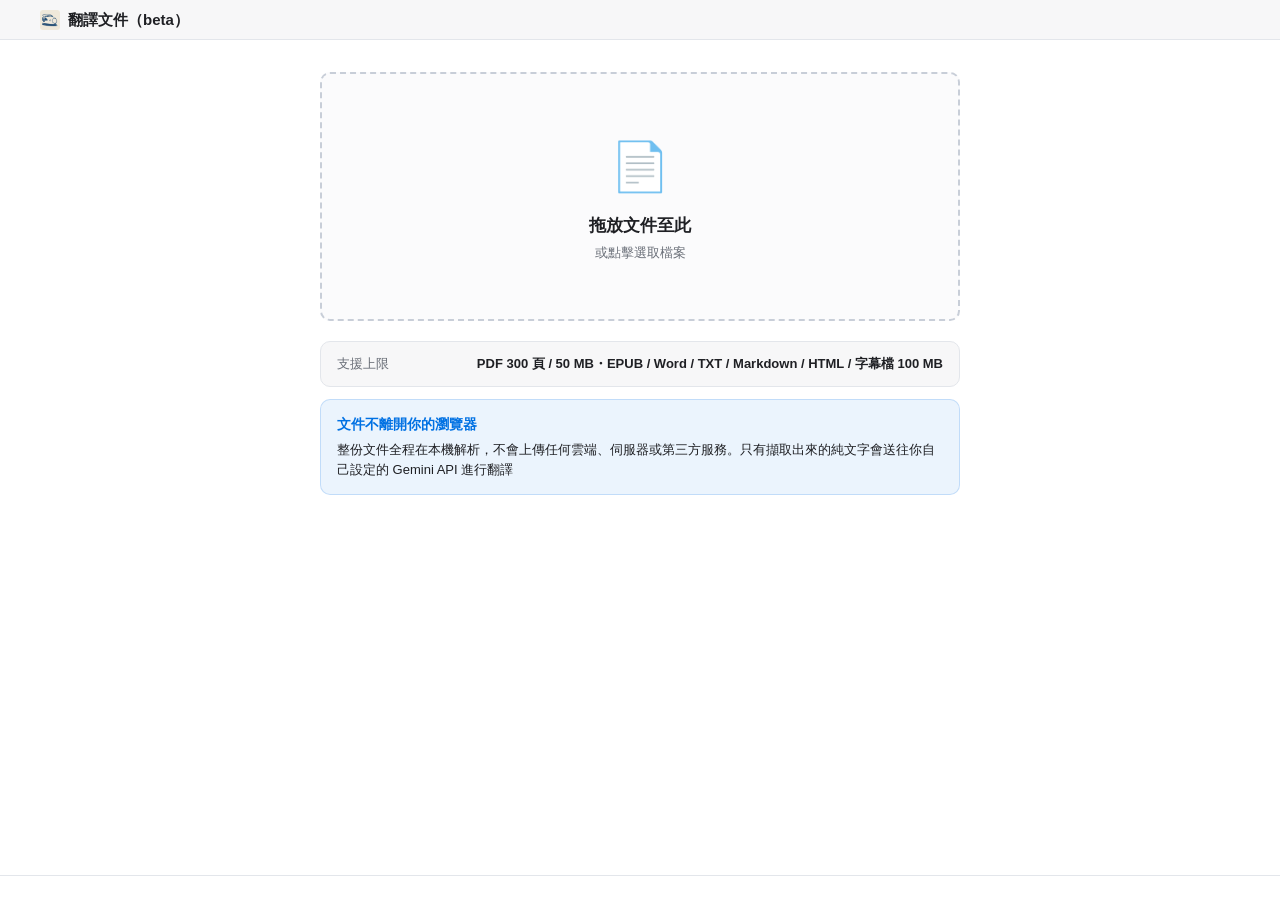
==== commit f13b9045: "Merge remote-tracking branch 'upstream/main'" ====
--- a/shinkansen/translate-doc/index.html
+++ b/shinkansen/translate-doc/index.html
@@ -21,13 +21,13 @@
         <div class="dropzone-icon">📄</div>
         <div class="dropzone-title" data-i18n="doc.upload.dropzone.title">拖放文件至此</div>
         <div class="dropzone-hint" data-i18n="doc.upload.dropzone.hint">或點擊選取檔案</div>
-        <input type="file" id="file-input" accept="application/pdf,.pdf,application/epub+zip,.epub,.txt,text/plain,.md,.markdown,text/markdown,.htm,.html,text/html" hidden>
+        <input type="file" id="file-input" accept="application/pdf,.pdf,application/epub+zip,.epub,.docx,application/vnd.openxmlformats-officedocument.wordprocessingml.document,.txt,text/plain,.md,.markdown,text/markdown,.htm,.html,text/html,.srt,application/x-subrip,.vtt,text/vtt,.ass,.ssa" hidden>
       </div>
 
       <div class="constraints">
         <div class="constraint-item">
           <span class="constraint-label" data-i18n="doc.upload.constraint.label">支援上限</span>
-          <span class="constraint-value" data-i18n="doc.upload.constraint.value">PDF 50 頁 / 10 MB・EPUB / TXT / Markdown / HTML 100 MB</span>
+          <span class="constraint-value" data-i18n="doc.upload.constraint.value">PDF 300 頁 / 50 MB・EPUB / Word / TXT / Markdown / HTML / 字幕檔 100 MB</span>
         </div>
       </div>
 
@@ -58,6 +58,17 @@
         <div class="result-row"><span data-i18n="doc.result.row.filename">檔名</span><span id="result-filename"></span></div>
         <div class="result-row"><span data-i18n="doc.result.row.pages">頁數</span><span id="result-pages"></span></div>
         <div class="result-row"><span data-i18n="doc.result.row.chars">文件字數</span><span id="result-chars"></span></div>
+        <!-- 翻譯頁數範圍：解析後才知道總頁數，故 min / max / 預設值在 showResult 時填。
+             只影響「送去翻譯的頁」，閱讀器與下載仍是完整文件（範圍外的頁維持原文） -->
+        <div class="result-row" id="result-range-row">
+          <span data-i18n="doc.result.row.pageRange">翻譯頁數</span>
+          <span class="page-range">
+            <input type="number" id="page-range-from" class="page-range-input" min="1" step="1" data-i18n-attr-aria-label="doc.result.pageRange.from" aria-label="起始頁">
+            <span class="page-range-sep">–</span>
+            <input type="number" id="page-range-to" class="page-range-input" min="1" step="1" data-i18n-attr-aria-label="doc.result.pageRange.to" aria-label="結束頁">
+            <button id="page-range-all-btn" class="page-range-all-btn" type="button" data-i18n="doc.result.pageRange.all">全部</button>
+          </span>
+        </div>
       </div>
       <div id="result-error" class="error-banner" hidden></div>
       <div class="result-actions">
@@ -72,12 +83,12 @@
     <section id="stage-chapters" class="stage" hidden>
       <h2 class="result-title" id="chapters-book-title"></h2>
       <div class="result-summary">
-        <div class="result-row"><span data-i18n="doc.epub.row.author">作者</span><span id="chapters-author"></span></div>
+        <div class="result-row" id="chapters-author-row"><span data-i18n="doc.epub.row.author">作者</span><span id="chapters-author"></span></div>
         <div class="result-row"><span data-i18n="doc.epub.row.version">格式</span><span id="chapters-epub-version"></span></div>
-        <div class="result-row"><span data-i18n="doc.epub.row.chapters">章節數</span><span id="chapters-count"></span></div>
+        <div class="result-row" id="chapters-count-row"><span data-i18n="doc.epub.row.chapters">章節數</span><span id="chapters-count"></span></div>
         <div class="result-row"><span data-i18n="doc.epub.row.chars">可翻譯字數</span><span id="chapters-chars"></span></div>
         <div class="result-row"><span data-i18n="doc.epub.row.selected">已勾選</span><span id="chapters-selected-summary"></span></div>
-        <div class="result-row" id="chapters-cumulative-row" hidden><span data-i18n="doc.epub.row.cumulativeCost">本書累計費用</span><span id="chapters-cumulative-cost"></span></div>
+        <div class="result-row" id="chapters-cumulative-row" hidden><span id="chapters-cumulative-label" data-i18n="doc.epub.row.cumulativeCost">本書累計費用</span><span id="chapters-cumulative-cost"></span></div>
       </div>
       <div id="chapters-error" class="error-banner" hidden></div>
       <button id="chapters-scan-btn" class="scan-findings-btn" type="button" hidden></button>
@@ -93,10 +104,10 @@
         <button id="chapters-preview-all-btn" class="secondary-btn" type="button" hidden data-i18n="doc.epub.btn.previewAll">全書預覽</button>
         <button id="chapters-download-btn" class="secondary-btn" type="button" hidden data-i18n="doc.epub.btn.download">下載譯本 EPUB</button>
         <label id="epub-dual-wrap" class="epub-output-format" hidden title="單語譯文：譯文取代原文。雙語對照：原文段落保留（縮小顯示），譯文接在每段後面，適合對照閱讀或語言學習" data-i18n-attr-title="doc.epub.dual.title">
-          <span data-i18n="doc.epub.dual.label">譯本內容</span>
+          <span id="epub-dual-label" data-i18n="doc.epub.dual.label">譯本內容</span>
           <select id="epub-dual-mode">
-            <option value="single" data-i18n="doc.epub.dual.single">單語譯文</option>
-            <option value="dual" data-i18n="doc.epub.dual.dual">雙語對照</option>
+            <option value="single" id="epub-dual-opt-single" data-i18n="doc.epub.dual.single">單語譯文</option>
+            <option value="dual" id="epub-dual-opt-dual" data-i18n="doc.epub.dual.dual">雙語對照</option>
           </select>
         </label>
         <label id="epub-output-format-wrap" class="epub-output-format" hidden>
@@ -137,7 +148,7 @@
           <span id="epub-sr-status" class="settings-hint"></span>
         </div>
       </div>
-      <div class="edit-help" data-i18n="doc.epub.preview.editHint">已翻譯的段落可直接點擊編輯，修改會即時存入譯本；重新翻譯該章會覆蓋手動修改</div>
+      <div class="edit-help" id="epub-preview-edit-help" data-i18n="doc.epub.preview.editHint">已翻譯的段落可直接點擊編輯，修改會即時存入譯本；重新翻譯該章會覆蓋手動修改</div>
       <div id="epub-preview-content" class="epub-preview-content"></div>
     </section>
 
@@ -219,6 +230,13 @@
           <span data-i18n="doc.settings.label.autoFixSpacing">譯文空格自動校正</span>
         </label>
         <p class="settings-hint" data-i18n="doc.settings.hint.autoFixSpacing">開啟預覽或下載譯本 EPUB 時自動校正譯文空格：補上中文與英數字之間缺漏的空格、移除全形標點符號與中英文之間多餘的空格。只在翻譯目標為中文時執行</p>
+      </div>
+      <div class="settings-section">
+        <label class="g-opt">
+          <input type="checkbox" id="settings-subtitle-strip-period">
+          <span data-i18n="doc.settings.label.subtitleStripPeriod">字幕句末不加句號</span>
+        </label>
+        <p class="settings-hint" data-i18n="doc.settings.hint.subtitleStripPeriod">字幕檔譯文的每則結尾去掉「。」（問號、驚嘆號保留），與 YouTube 字幕翻譯一致；預覽與下載都套用，關閉即回到 AI 原始輸出。只在翻譯目標為中文時執行</p>
       </div>
       <div class="settings-section">
         <label class="g-opt">
@@ -365,8 +383,8 @@
       </div>
       <!-- 本書獨立禁用詞（EPUB 才顯示，v2.0.11）：與「設定 → 禁用詞清單」合併注入 -->
       <div id="book-forbidden-section" class="book-forbidden-section" hidden>
-        <div class="glossary-toolbar-title" data-i18n="doc.epub.forbidden.title">本書禁用詞</div>
-        <p class="settings-hint" data-i18n="doc.epub.forbidden.hint">只套用在這本書的禁用詞，與「設定 → 禁用詞清單」的共通清單合併使用。替換詞留空 = 請 AI 自行改寫</p>
+        <div class="glossary-toolbar-title" id="book-forbidden-title" data-i18n="doc.epub.forbidden.title">本書禁用詞</div>
+        <p class="settings-hint" id="book-forbidden-hint" data-i18n="doc.epub.forbidden.hint">只套用在這本書的禁用詞，與「設定 → 禁用詞清單」的共通清單合併使用。替換詞留空 = 請 AI 自行改寫</p>
         <div id="book-forbidden-grid" class="book-forbidden-grid">
           <div class="g-header" data-i18n="doc.epub.forbidden.col.forbidden">禁用詞</div>
           <div class="g-header" data-i18n="doc.epub.forbidden.col.replacement">替換詞（可留空）</div>
--- a/shinkansen/translate-doc/index.css
+++ b/shinkansen/translate-doc/index.css
@@ -261,13 +261,47 @@
   word-break: break-all;       /* 長檔名(右側值)允許在英數中間斷行 */
 }
 
-.result-hint {
-  margin: 12px 0 20px;
-  padding: 10px 14px;
-  background: var(--primary-soft);
-  border-radius: 8px;
-  font-size: 13px;
+/* 翻譯頁數範圍(result-row 內的右側值區)。.result-row span:last-child 的
+   font-weight / tabular-nums 由 .page-range 內的 input 自己繼承即可 */
+.page-range {
+  display: flex;
+  align-items: center;
+  gap: 6px;
+}
+
+.page-range-input {
+  width: 56px;                 /* 4 位數頁碼 + spinner 放得下 */
+  padding: 4px 6px;
+  border: 1px solid var(--border);
+  border-radius: 4px;
+  font-family: var(--font);
+  font-size: 13px;
+  font-variant-numeric: tabular-nums;
+  text-align: right;
+  background: var(--bg);
   color: var(--text);
+}
+
+.page-range-sep {
+  color: var(--text-muted);
+  font-weight: 400;
+}
+
+.page-range-all-btn {
+  margin-left: 2px;
+  padding: 4px 8px;
+  border: 1px solid var(--border);
+  border-radius: 4px;
+  background: transparent;
+  color: var(--text-muted);
+  font-family: var(--font);
+  font-size: 12px;
+  cursor: pointer;
+}
+
+.page-range-all-btn:hover {
+  color: var(--text);
+  border-color: var(--text-muted);
 }
 
 .result-actions {
@@ -448,19 +482,6 @@
   font-size: 11px;
   color: var(--text-faint);
   line-height: 1.5;
-}
-
-.settings-checkbox-row {
-  display: flex;
-  align-items: center;
-  gap: 8px;
-  font-size: 13px;
-  cursor: pointer;
-  user-select: none;
-}
-
-.settings-checkbox-row input[type="checkbox"] {
-  margin: 0;
 }
 
 /* ----- 雙頁並排閱讀器(W4) ----- */
